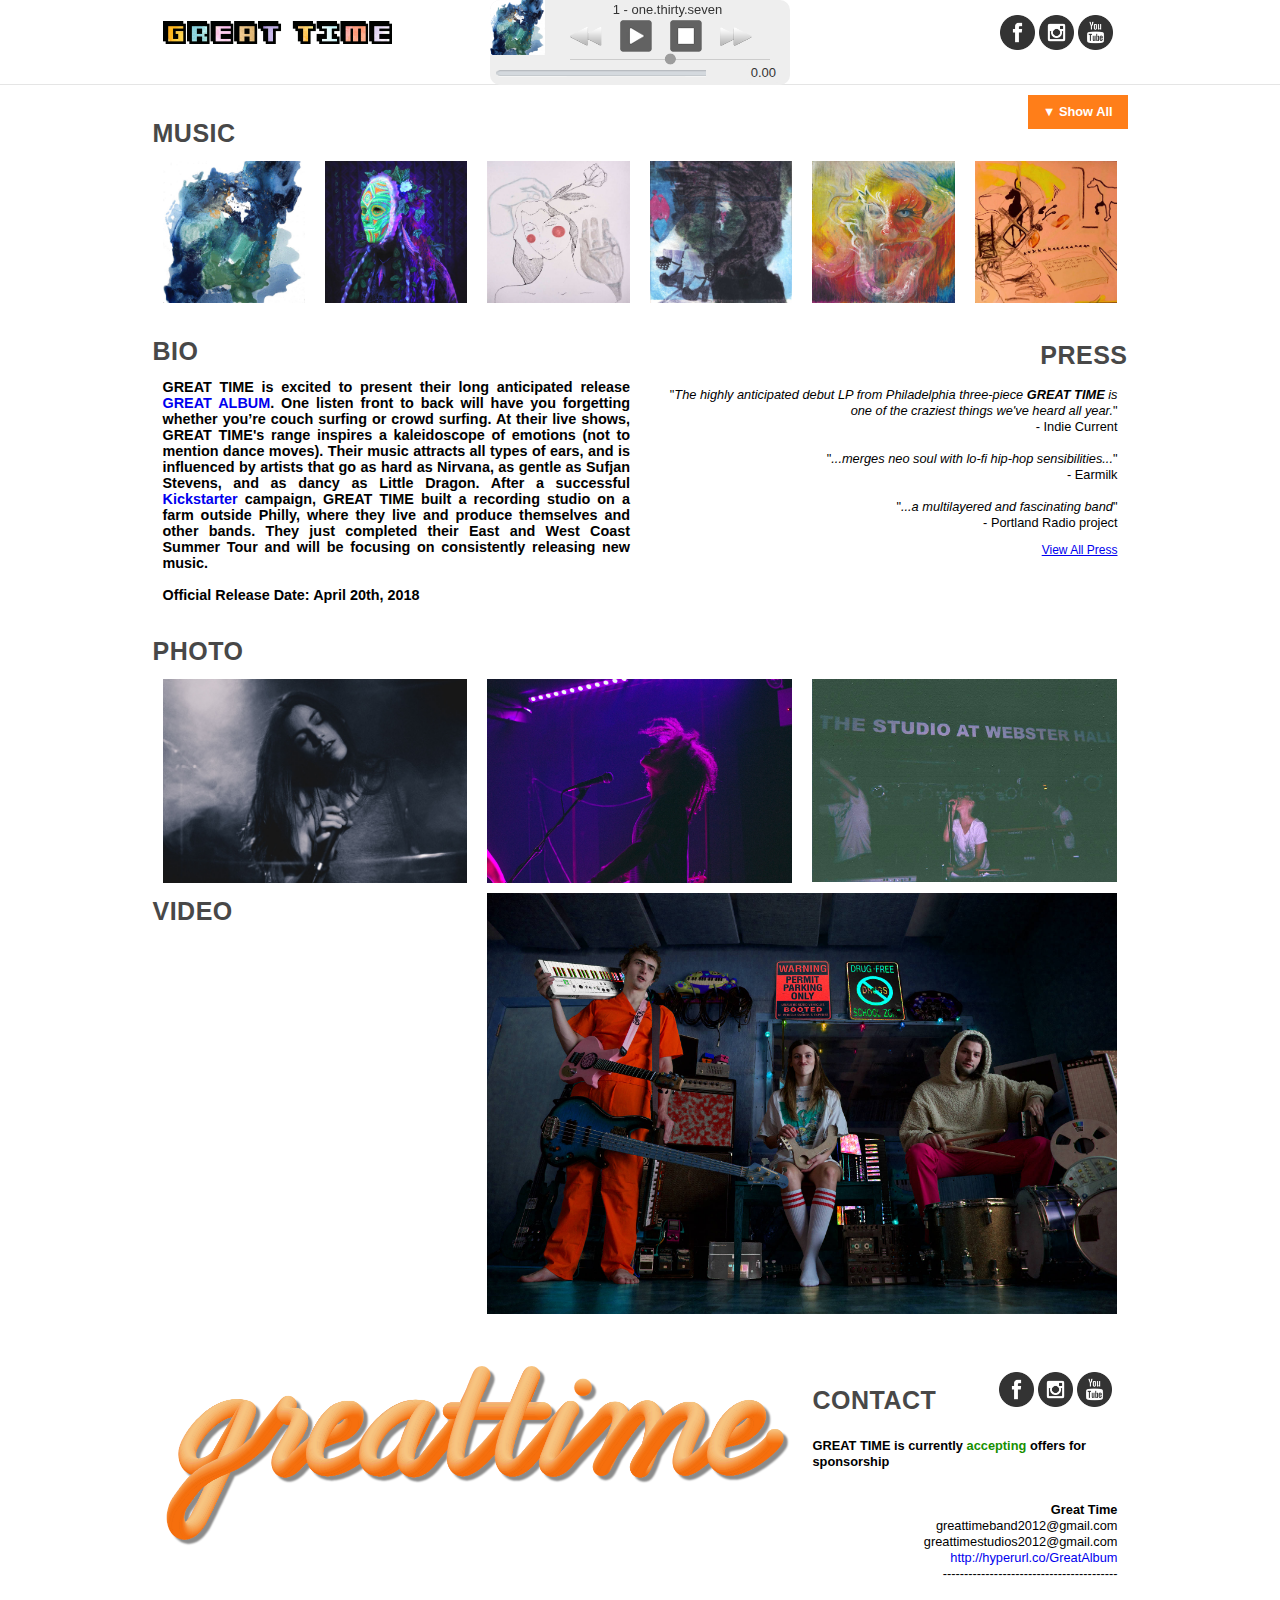
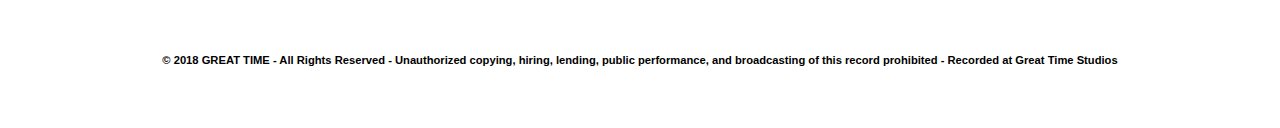
==== index.html @ ecb7cbe7 "condensed snakes" ====
<!DOCTYPE html>
<!-- This site was created in Webflow. http://www.webflow.com --><!-- Last Published: Sun Jan 14 2018 20:37:14 GMT+0000 (UTC) -->

<html data-wf-domain="great-time-epk.webflow.io" data-wf-page="5a5424dc7f90b9000159ce23" data-wf-site="5a5424dc7f90b9000159ce1e"
data-wf-status="1">
<head>
	<!-- Global site tag (gtag.js) - Google Analytics -->
	<script async src="https://www.googletagmanager.com/gtag/js?id=UA-113069029-1"></script>
	<script>
	window.dataLayer = window.dataLayer || [];
	function gtag(){dataLayer.push(arguments);}
	gtag('js', new Date());

	gtag('config', 'UA-113069029-1');
	</script>

  <meta charset="utf-8">

  <title>Great Time - EPK</title>
  <meta content="GREAT ALBUM is here for your earholes" name="description">
  <meta content="GREAT ALBUM is here for your earholes" property="og:title">
  <meta content="GREAT ALBUM is here for your earholes" property="og:description">
  <meta content="summary" name="twitter:card">
  <meta content="width=device-width, initial-scale=1" name="viewport">
  <meta content="Webflow" name="generator">
  <link href="css/styleopt.css" rel=
  "stylesheet" type="text/css">
  <link rel="stylesheet" href="css/audiostyle.css" type="text/css">
  <script src="https://ajax.googleapis.com/ajax/libs/webfont/1.4.7/webfont.js" type="text/javascript">
</script>
  <script type="text/javascript">
WebFont.load({  google: {    families: ["Montserrat:100,100italic,200,200italic,300,300italic,400,400italic,500,500italic,600,600italic,700,700italic,800,800italic,900,900italic","Lato:100,100italic,300,300italic,400,400italic,700,700italic,900,900italic","Changa One:400,400italic","Open Sans:300,300italic,400,400italic,600,600italic,700,700italic,800,800italic"]  }});
  </script>
  <!--[if lt IE 9]><script src="https://cdnjs.cloudflare.com/ajax/libs/html5shiv/3.7.3/html5shiv.min.js" type="text/javascript"></script><![endif]-->
  <script type="text/javascript">
!function(o,c){var n=c.documentElement,t=" w-mod-";n.className+=t+"js",("ontouchstart"in o||o.DocumentTouch&&c instanceof DocumentTouch)&&(n.className+=t+"touch")}(window,document);
  </script>
  <link href="gtmaroon.ico" rel="shortcut icon" type="image/x-icon">
  <link href="https://daks2k3a4ib2z.cloudfront.net/img/webclip.png" rel="apple-touch-icon">
  <style>
button:focus {outline:0;}
  </style>
</head>

<body class="body">
  <div class="nav">
    <div class="container nav-container w-clearfix">
      <div class="audioplayerdiv">
	  
		<div id="containeraudio"> <!--audio player-->
			<div id="audio-image">
				<img class="cover" />
			</div>
			<div id="audio-player">
				<div id="audio-info">
					<span class="artist"></span> - <span class="title"></span>
				</div>
				<div id="buttons">
				<span>
					<button id="prev"></button>
					<button id="play"></button>
					<button id="pause"></button>
					<button id="stop"></button>
					<button id="next"></button>
					</span>
				</div>
				<br>
				<input id="volume" type="range" min="0" max="10" value="5" />
				<br>
				<div class="clearfix"></div>
				<div id="tracker">
					<div id="progressBar">
						<span id="progress"></span>
					</div>
					<span id="duration"></span>
				</div>
				<div class="clearfix"></div>
				<ul id="playlist" class="hidden">
					<li song="gt/01 one.thirty.seven.mp3" cover="track1.jpg" artist="1">one.thirty.seven</li>
					<li song="gt/02 Leave a Light on.mp3" cover="track2.jpg" artist="2">Leave a Light On</li>
					<li song="gt/03 that 70s song.mp3" cover="track3.jpg" artist="3">that 70s song</li>
					<li song="gt/04 treebeet.mp3" cover="track4.jpg" artist="4">treebeet</li>
					<li song="gt/05 dag'ron.mp3" cover="track5.jpg" artist="5">Dag'ron</li>
					<li song="gt/06 Dutchie Mayne.mp3" cover="track6.jpg" artist="6">Dutchie Mayne</li>
					<li song="gt/07 runnin.mp3" cover="track7.jpg" artist="7">Runnin</li>
					<li song="gt/08 lazy lilly.mp3" cover="track8.jpg" artist="8">lazy lilly</li>
					<li song="gt/09 Hi C's.mp3" cover="track9.jpg" artist="9">Hi C's</li>
					<li song="gt/10 Jan Raynio.mp3" cover="track10.jpg" artist="10">Jan Raynio</li>
					<li song="gt/11 just I don't.mp3" cover="track11.jpg" artist="11">Just I Don't</li>
					<li song="gt/12 fruitrip.mp3" cover="track12.jpg" artist="12">Fruitrip</li>
					<li song="gt/13 tattatoot.mp3" cover="track13.jpg" artist="13">Tattatoot</li>
					<li song="gt/14 Rah'n Tah'n Kregg.mp3" cover="track14.jpg" artist="14">Rah'n Tah'n Kregg</li>
				</ul>
			</div>

		</div> 
	  </div>
	  <a title="YOU WANNA PLAY A GAME??" href="snake.html" class="brand w-inline-block w-clearfix">
      <div class="logo">
		<img src="images/gt3dpixelcolor.gif">
        <!--Great Time-->
      </div></a>

      <div class="social-media-div-block w-clearfix">
        <a href="https://www.facebook.com/greattimeband" target="_blank" class="social-link-block w-inline-block"><img src=
        "images/fblogo.png"
        width="35" id="fb-logo" class="image-2"></a><a href="http://instagram.com/greattimeband" target="_blank" class=
        "social-link-block w-inline-block"><img src=
        "images/iglogo.png"
        width="35" id="instagram-logo" class="image-2"></a><a href="https://www.youtube.com/watch?v=OukZgCbIFRc" target="_blank"
        class="social-link-block w-inline-block"><img src=
        "images/ytlogo.png"
        width="35" id="youtube-logo" class="image-2"></a>
      </div>
    </div>
  </div>

  <div class="section music">
    <div class="container track-container w-clearfix">
      <a class="show-all-button w-button" data-ix="show-and-hide-all">▼ Show All</a>

      <div class="div-block">
        <h2 class="heading-2 music"><div class="tooltip"><!--<a class="kickstarter" title="Listen on the Net" href="http://hyperurl.co/GreatAlbum" target="_blank">-->Music</div> <!--<a class=dlLink href="https://drive.google.com/open?id=1kgrURqHNDuI5-7vtmn-bApibs0SAMSLq" target="_blank">[mp3 Download]</a>--></h2>
      </div>

      <div class="w-row">
        <div class="track-image-column w-col w-col-2">
        <div data-w-id="66f0a610-f142-84a9-7e8a-ee0ec9f3c879" style="opacity:0" class="trackdetails">
        <div class="tracktitle">
          one.thirty.<br>
          seven
        </div>
		<button id="playTrendy" class="trackplay 1"></button>
		<button id="pauseTrendy" class="trackplay 1"></button>
		</div><img src=
        "images/covers/track1.jpg"
        class="track-image"></div>

        <div class="track-image-column w-col w-col-2">
        <div data-w-id="56dc1562-e857-3f33-809f-de218382c79d" style="opacity:0" class="trackdetails">
        <div class="tracktitle">
          leave a light on
        </div>
		<button id="playTrendy" class="trackplay 2"></button>
		<button id="pauseTrendy" class="trackplay 2"></button>
		</div><img src=
        "images/covers/track2.jpg"
        class="track-image"></div>

        <div class="track-image-column w-col w-col-2">
        <div data-w-id="c8fe4b8a-316e-75c6-8ec8-5a9976c60982" style="opacity:0" class="trackdetails">
        <div class="tracktitle">
          that 70s song
        </div>
		<button id="playTrendy" class="trackplay 3"></button>
		<button id="pauseTrendy" class="trackplay 3"></button>
		</div><img src=
        "images/covers/track3.jpg"
        class="track-image"></div>

        <div class="track-image-column w-col w-col-2">
          <img src=
          "images/covers/track4.jpg"
          class="track-image" data-ix="hover-over-track">

          <div data-w-id="666c9d73-f5e7-5aa5-1675-8dbecf7e4a65" style="opacity:0" class="trackdetails">
          <div class="tracktitle">
           treebeet
          </div>
		  <button id="playTrendy" class="trackplay 4"></button>
			<button id="pauseTrendy" class="trackplay 4"></button>
		  
		  </div>
        </div>

        <div class="track-image-column w-col w-col-2">
          <img src=
          "images/covers/track5.jpg"
          class="track-image">

          <div data-w-id="8a1140a2-986c-29d1-6ae6-f34675066dff" style="opacity:0" class="trackdetails">
          <div class="tracktitle">
            dag&#39;ron
          </div>
		  <button id="playTrendy" class="trackplay 5"></button>
		<button id="pauseTrendy" class="trackplay 5"></button>
		  </div>
        </div>

        <div class="track-image-column w-col w-col-2">
          <img src=
          "images/covers/track6.jpg"
          class="track-image">

          <div data-w-id="c8bcd418-59c7-1a4e-f021-2919093104e6" style="opacity:0" class="trackdetails">
          <div class="tracktitle">
           dutchie mayne
          </div>
		  <button id="playTrendy" class="trackplay 6"></button>
		<button id="pauseTrendy" class="trackplay 6"></button>
		  </div>
        </div>
      </div>

      <div class="show-all-tracks w-clearfix" data-ix="display-none-on-load">
        <div class="show-all-tracks-album-cover"><a href="images/hi res/Great Time - Great Album.png" target="_blank"><img src=
        "images/covers/gacover.jpg"
        class="album-cover"></a></div>

        <div id="moretracks" class="show-all-tracks-rows w-clearfix">
          <div class="hidden-track-art w-row">
            <div class="track-image-column w-col w-col-3">
              <img src="images/covers/track7.jpg"
              class="track-image">

              <div data-w-id="adb5bb0d-c730-5b18-65d6-5a3e6b75adad" style="opacity:0" class="trackdetails">
              <div class="tracktitle">
                runnin
              </div>
			  <button id="playTrendy" class="trackplay 7"></button>
				<button id="pauseTrendy" class="trackplay 7"></button>
			  </div>
            </div>

            <div class="track-image-column w-col w-col-3">
              <img src=
              "images/covers/track8.jpg"
              class="track-image">

              <div data-w-id="529783f8-388b-33bd-d6c2-ddb182419e1d" style="opacity:0" class="trackdetails">
              <div class="tracktitle">
                lazy lilly
              </div>
			  <button id="playTrendy" class="trackplay 8"></button>
		<button id="pauseTrendy" class="trackplay 8"></button>
			  </div>
            </div>

            <div class="track-image-column w-col w-col-3">
              <img src=
              "images/covers/track9.jpg"
              class="track-image">

              <div data-w-id="c96ccd32-644f-f4e1-8b82-cd41902914ba" style="opacity:0" class="trackdetails">
              <div class="tracktitle">
                Hi C&#39;s
              </div>
			  <button id="playTrendy" class="trackplay 9"></button>
		<button id="pauseTrendy" class="trackplay 9"></button>
			  </div>
            </div>

            <div class="track-image-column w-col w-col-3">
              <img src=
              "images/covers/track10.jpg"
              class="track-image">

              <div data-w-id="b96f1f1f-83e2-bf8a-6c52-48c1eb2fba4d" style="opacity:0" class="trackdetails">
              <div class="tracktitle">
                jan raynio
              </div>
			  <button id="playTrendy" class="trackplay 10"></button>
		<button id="pauseTrendy" class="trackplay 10"></button>
			  
			  </div>
            </div>
          </div>

          <div class="hidden-track-art w-row">
            <div class="track-image-column w-col w-col-3">
              <img src=
              "images/covers/track11.jpg"
              class="track-image">

              <div data-w-id="5d7df079-698f-dee1-3395-e7c062507883" style="opacity:0" class="trackdetails">
              <div class="tracktitle">
                just I don&#39;t
              </div>
			  <button id="playTrendy" class="trackplay 11"></button>
		<button id="pauseTrendy" class="trackplay 11"></button>
			  </div>
            </div>

            <div class="track-image-column w-col w-col-3">
              <img src="images/covers/track12.jpg"
              class="track-image">

              <div data-w-id="cf34c94a-957a-7f8c-2a4a-33e607c6d24b" style="opacity:0" class="trackdetails">
              <div class="tracktitle">
                fruitrip
              </div>
			  <button id="playTrendy" class="trackplay 12"></button>
		<button id="pauseTrendy" class="trackplay 12"></button>
			  </div>
            </div>

            <div class="track-image-column w-col w-col-3">
              <img src=
              "images/covers/track13.jpg"
              class="track-image">

              <div data-w-id="be18ee22-ef31-ab7d-ff81-f47712937c96" style="opacity:0" class="trackdetails">
              <div class="tracktitle">
                tattatoot
              </div>
			  <button id="playTrendy" class="trackplay 13"></button>
		<button id="pauseTrendy" class="trackplay 13"></button>
			  </div>
            </div>

            <div class="track-image-column w-col w-col-3">
              <img src=
              "images/covers/track14.jpg"
              class="track-image">

              <div data-w-id="fe920080-2722-d266-0a9d-64a6304a7322" style="opacity:0" class="trackdetails">
              <div class="tracktitle">
                rah&#39;n tah&#39;n kregg
              </div>
			  <button id="playTrendy" class="trackplay 14"></button>
		<button id="pauseTrendy" class="trackplay 14"></button>
			  </div>
            </div>
          </div>
        </div>
      </div>
    </div>
  </div>

  <div>
    <div class="bio-div-block w-clearfix">
      <h1 class="heading-2 press">Press</h1>

      <h2 class="heading-2 bio">Bio</h2>

      <div class="w-row">
        <div class="w-col w-col-6">
          <p class="paragraph">GREAT TIME is excited to present their long anticipated release <a href="http://hyperurl.co/GreatAlbum" target="_blank" class="kickstarter">GREAT ALBUM</a>. 
		  One listen front to back will have you forgetting whether you’re couch surfing or crowd surfing. 
		  At their live shows, GREAT TIME's range inspires a kaleidoscope of emotions (not to mention dance moves). 
		  Their music attracts all types of ears, and is influenced by artists that go as hard as Nirvana, as gentle as Sufjan Stevens, and as dancy as Little Dragon. 
		  After a successful <a href="https://www.kickstarter.com/projects/greattime/great-time-builds-a-recording-studio" target="_blank" class="kickstarter">Kickstarter</a> campaign, GREAT TIME built a recording studio on a farm outside Philly, where they live and produce themselves and other bands. 
		  They just completed their East and West Coast Summer Tour and will be focusing on consistently releasing new music.
		  </br></br>
		  Official Release Date: April 20th, 2018
		  
		</p>
        </div>

        <div class="column-7 w-col w-col-6">
          <p class="paragraph-2">&quot;<i>The highly anticipated debut LP from Philadelphia three-piece <b>GREAT TIME</b> is one of the craziest things we've heard all year.</i>&quot;<br>
          - Indie Current<br>
          <br>
          &quot;<i>...merges neo soul with lo-fi hip-hop sensibilities...</i>&quot;<br>
          - Earmilk<br>
          <br>
          <!--&quot;<i>they're really just awhoel hekk of a buncha hooligans</i>&quot;<br>
          - Rasquale D&#39;mitrov<br>-->
		  &quot;<i>...a multilayered and fascinating band</i>&quot;<br>
		  - Portland Radio project
		  </p>
		  <a href="press.html" target="_blank" class="link-block w-inline-block"> 
          <div class="textpress">
            View All Press
          </div></a>
        </div>
      </div>
    </div>
  </div>

  <div>
    <div class="container w-clearfix">
      <div id="grid" class="grid">
        <h2 class="heading-2"><!--<a title="View More Photos" class="photo" href="photos.html">-->Photo<!--</a>--></h2>

        <div class="w-row">
          <div class="w-col w-col-4"><a href="images/hi res/Great Time - Cmon Everybody Jill.jpg" target="_blank"><img src=
          "images/CEJ jpg80.jpg"></a></div>

          <div class="w-col w-col-4"><a href="images/hi res/Great Time - Rahm.png" target="_blank"><img src=
          "images/rahm cmon everybody jpg90 1000x667.jpg"></a></div>

          <div class="w-col w-col-4"><a href="images/hi res/Great Time - Webster Hall.png" target="_blank"><img src=
          "images/webster hall 1 contrast jpg80 1000x663.jpg"></a></div>
        </div>
      </div>

      <div class="video-div-block">
        <div class="video-row w-row">
          <div class="column-5 w-col w-col-4">
            <h2 class="heading-2 video">Video</h2>

            <div style="padding-top:56.17021276595745%" class="w-video w-embed">
				<iframe width="560" height="315" src="https://www.youtube.com/embed/4PSGaDSS8A4" frameborder="0" allow="autoplay; encrypted-media" allowfullscreen></iframe>
            </div>

            <div style="padding-top:56.17021276595745%" class="video w-video w-embed">
              <iframe width="560" height="315" src="https://www.youtube.com/embed/cV4NthqdXRM" frameborder="0" allow="autoplay; encrypted-media" allowfullscreen></iframe>
            </div>
          </div>

          <div class="column-6 w-col w-col-8"><a href="images/hi res/Great Time - In the Stu.png" target="_blank"><img src=
          "images/DSC04430[indv sat invert normcore] body cutout [2] jpg70 2120x1416.jpg"
          class="band-pic"></a></div>
        </div>
      </div>
    </div>
  </div>

  <div class="sectioncontact">
    <div class="container">
      <div class="w-row">
        <div class="w-col w-col-8"><img src=
        "images/greattime playdoh logo orange.png"
        class="great-time-footer"></div>

        <div class="w-clearfix w-col w-col-4">
          <h2 class="heading-2 contact">CONTACT</h2>

          <div class="social-media-div-block w-clearfix">
            <a href="https://www.facebook.com/greattimeband" target="_blank" class="social-link-block w-inline-block"><img src=
            "images/fblogo.png"
            width="35" id="fb-logo" class="image-2"></a><a href="http://instagram.com/greattimeband" target="_blank" class=
            "social-link-block w-inline-block"><img src=
            "images/iglogo.png"
            width="35" id="instagram-logo" class="image-2"></a><a href="https://www.youtube.com/watch?v=OukZgCbIFRc" target=
            "_blank" class="social-link-block w-inline-block"><img src=
            "images/ytlogo.png"
            width="35" id="youtube-logo" class="image-2"></a>
          </div>

          <p class="paragraph-3"><strong>GREAT TIME is currently</strong> <span class="green"><strong>accepting</strong></span>
          <strong>offers for sponsorship</strong><br>
          <br>
          <span class="w-clearfix"><span xmlns="http://www.w3.org/1999/xhtml" class="text-span">
		  </br>
		  <strong xmlns="http://www.w3.org/1999/xhtml">Great Time</strong>
		  <!--<br xmlns="http://www.w3.org/1999/xhtml">General Manager-->
		  <!--<br xmlns="http://www.w3.org/1999/xhtml">-->
          <br xmlns="http://www.w3.org/1999/xhtml">
          greattimeband2012@gmail.com</br>greattimestudios2012@gmail.com<br xmlns="http://www.w3.org/1999/xhtml"><a href="http://hyperurl.co/GreatAlbum" target="_blank" class="kickstarter">http://hyperurl.co/GreatAlbum</a>
		  <br>-----------------------------------------</br>
          <!--206-854-5572--></span></span></p>
        </div>
      </div>
    </div>
  </div>

  <div class="footer">
    <div class="container">
      <div class="text-block">
	  
		<!--
		<span class="footerramble">we like making good music.we like good music.we like synths.we like to jam.we like collecting nice ass gear -- </span>
		Great Time 2018 Copyright
		<span class="footerramble"> -- we like collecting junky gear.we like to write music.we like guitars.we like bad music.we like making bad music</span>
		-->
		© 2018 GREAT TIME - All Rights Reserved - Unauthorized copying, hiring, lending, public performance, and broadcasting of this record prohibited - Recorded at Great Time Studios <!--<img src="images/gtStudios.svg" height="60" width="60">-->
		<!--<span class="footerramble">we like collecting nice ass gear.we like collecting junky gear.we like to jam.we like to write music.we like synths -- </span>-->
		<!--Great Time 2018 Copyright-->
		<!--<span class="footerramble"> -- we like guitars.we like good music.we like bad music.we like making good music.we like making bad music.</span>
		</br>
		<span class="footerramble">we like playing loud shows.we like playing low key shows.we like playing huge venues.we like playing basement ragers.</span>-->
		
		
<!--
we like collecting nice ass gear. 
we like collecting junky gear.
we like to jam.
we like to write music.
we like synths.
we like guitars.
we like good music.
we like bad music.
we like making good music.
we like making bad music.
-->

      </div>
    </div>
  </div>
  <script src="https://ajax.googleapis.com/ajax/libs/jquery/2.2.0/jquery.min.js" type="text/javascript"></script>
	<script src="js/main2.js" type="text/javascript"></script>
	<script src="js/jquery.js"></script>
	<script src="js/audiomain.js"></script>
<!--[if lte IE 9]><script src="//cdnjs.cloudflare.com/ajax/libs/placeholders/3.0.2/placeholders.min.js"></script><![endif]--><script src="https://npmcdn.com/isotope-layout@3.0/dist/isotope.pkgd.min.js">
</script> <script>
// document ready wrapper
  $(document).ready( function() {

  // find all filter buttons
  const filterToggles = document.querySelectorAll('[data-filter]');

  // go over each filter button
  filterToggles.forEach(function(toggle) {
    
    let attrVal = toggle.getAttribute(['data-filter']); // find the filter attr
    let newVal = attrVal.replace(' ', '-'); // hyphenate filter attr val
    toggle.setAttribute('data-filter', newVal); // set filter attr with new val
    
  });

  // go over all collection item category label elems
  $('.w-dyn-item .category').each(function(index, element) {
                var _this = $( element );
      // lowercase, hyphenate and add as a class to dyn-item for isotope filtering
                _this.parent().parent().addClass( _this.text().toLowerCase().replace(' ', '-'));
  });


  // quick search regex
  let qsRegex;
  let buttonFilter;

  // init Isotope
  const $grid = $('.grid').isotope({
      itemSelector: '.w-dyn-item',
      stagger: 30,
                filter: function() {
        var $this = $(this);
        var searchResult = qsRegex ? $this.text().match( qsRegex ) : true;
        var buttonResult = buttonFilter ? $this.is( buttonFilter ) : true;
        return searchResult && buttonResult;
        }
  });

  // reveal all items after init
  const $items = $grid.find('.w-dyn-item');
  $grid.addClass('is-showing-items').isotope( 'revealItemElements', $items );

  $('#filters').on('click', 'button', function() {
      buttonFilter = $( this ).attr('data-filter');
      $grid.isotope();
  });

  // use value of search field to filter
  const $quicksearch = $('#quicksearch').keyup(debounce(function() {
    qsRegex = new RegExp($quicksearch.val(),'gi');
    $grid.isotope();
  }));

  // change is-checked class on buttons
  $('.button-group').each(function( i, buttonGroup ) {
    const $buttonGroup = $( buttonGroup );
    $buttonGroup.on( 'click', 'button', function() {
      $buttonGroup.find('.is-checked').removeClass('is-checked');
      $( this ).addClass('is-checked');
    });
  });


  // debounce so filtering doesn't happen every millisecond
  function debounce(fn, threshold) {
      let timeout;
      return function debounced() {
        if ( timeout ) {
          clearTimeout( timeout );
        }
        function delayed() {
          fn();
          timeout = null;
        }
        setTimeout( delayed, threshold || 100 );
      };
  };


  // disable search from submitting
  $('#quicksearch').on('keyup keypress', function(e) {
    const keyCode = e.keyCode || e.which;
    if (keyCode === 13) {
      e.preventDefault();
      return false;
    }
  });

  });
  </script>


</body>
</html>

<!--<p class="paragraph-2">&quot;Great TIme is awhoel hekk of a buncha hooligans&quot;<br>
          - Bean Man Sliz Maestro<br>
          <br>
          &quot;These danged bread boins No Doubt ABunguts&quot;<br>
          - Kreggo MyEggo<br>
          &quot;<br>
          &quot;Spiced Beans may or may not have a hold aroun these parts&quot;<br>
          -Rasquale D&#39;mitrov</p>
		  <a href="images/greattimepress.pdf" target="_blank" class="link-block w-inline-block">
          <div class="textpress">
            Click to view PDF
          </div></a>-->
---- css/styleopt.css ----
@media max-width 479px {
.nav {
padding-bottom:15px;
/*background-image:url("../images/covers/track12.jpg");*/
}

.container.nav-container {
display:flex;
padding-right:0;
padding-left:0;
-webkit-box-orient:vertical;
-webkit-box-direction:normal;
-webkit-flex-direction:column;
-ms-flex-direction:column;
flex-direction:column;
-webkit-box-pack:center;
-webkit-justify-content:center;
-ms-flex-pack:center;
justify-content:center;
-webkit-box-align:center;
-webkit-align-items:center;
-ms-flex-align:center;
align-items:center;
text-align:center
}

.nav-link {
margin-top:15px
}

.button-group {
display:flex;
padding-right:0;
padding-left:0;
-webkit-box-orient:vertical;
-webkit-box-direction:normal;
-webkit-flex-direction:column;
-ms-flex-direction:column;
flex-direction:column
}

.filters-wrap {
-webkit-box-orient:vertical;
-webkit-box-direction:normal;
-webkit-flex-direction:column;
-ms-flex-direction:column;
flex-direction:column
}

.dynamic-item {
padding-right:0;
padding-left:0
}

.collection-item {
display:block
}

.button-embed {
margin-right:0
}
}

@media max-width 767px {
.search-wrapper {
margin-top:20px;
float:left
}

.social-link-block.w--current {
width:32px;
height:32px;
float:right
}
}

@media max-width 991px {
.container {
width:100%;
max-width:100%;
min-width:100%
}
}

@media min-width768px {
.w-lightbox-content {
height:96vh;
margin-top:2vh
}

.w-lightbox-view,.w-lightbox-view:before {
height:96vh
}

.w-lightbox-group,.w-lightbox-group .w-lightbox-view,.w-lightbox-group .w-lightbox-view:before {
height:84vh
}

.w-lightbox-image {
max-width:96vw;
max-height:96vh
}

.w-lightbox-group .w-lightbox-image {
max-width:82.3vw;
max-height:84vh
}

.w-lightbox-left,.w-lightbox-right {
display:block;
opacity:.5
}

.w-lightbox-close {
opacity:.8
}

.w-lightbox-control:hover {
opacity:1px
}
}

@media screen and max-width479px {
.w-container {
max-width:none
}

.w-hidden-tiny {
display:none !important
}

.w-col-tiny-1 {
width:8.33333333%
}

.w-col-tiny-2 {
width:16.66666667%
}

.w-col-tiny-3 {
width:25%
}

.w-col-tiny-4 {
width:33.33333333%
}

.w-col-tiny-5 {
width:41.66666667%
}

.w-col-tiny-6 {
width:50%
}

.w-col-tiny-7 {
width:58.33333333%
}

.w-col-tiny-8 {
width:66.66666667%
}

.w-col-tiny-9 {
width:75%
}

.w-col-tiny-10 {
width:83.33333333%
}

.w-col-tiny-11 {
width:91.66666667%
}

.w-nav[data-collapse="tiny"] .w-dropdown-list {
position:static
}

.w-nav[data-collapse="tiny"] .w-nav-menu {
display:none
}

.w-hidden-main,.w-hidden-medium,.w-hidden-small {
display:inherit !important
}

.w-col,.w-col-tiny-12 {
width:100%
}

.w-nav[data-collapse="tiny"] .w-dropdown,.w-nav[data-collapse="tiny"] .w-dropdown-toggle,.w-nav[data-collapse="tiny"] .w-nav-button,.w-tab-link {
display:block
}
}

@media screen and max-width767px {
.w-hidden-small {
display:none !important
}

.w-row,.w-container .w-row {
margin-left:0;
margin-right:0
}

.w-col {
width:100%;
left:auto;
right:auto
}

.w-col-small-1 {
width:8.33333333%
}

.w-col-small-2 {
width:16.66666667%
}

.w-col-small-3 {
width:25%
}

.w-col-small-4 {
width:33.33333333%
}

.w-col-small-5 {
width:41.66666667%
}

.w-col-small-6 {
width:50%
}

.w-col-small-7 {
width:58.33333333%
}

.w-col-small-8 {
width:66.66666667%
}

.w-col-small-9 {
width:75%
}

.w-col-small-10 {
width:83.33333333%
}

.w-col-small-11 {
width:91.66666667%
}

.w-col-small-12 {
width:100%
}

.w-nav[data-collapse="small"] .w-dropdown-list {
position:static
}

.w-nav-brand {
padding-left:10px
}

.w-nav[data-collapse="small"] .w-nav-menu {
display:none
}

.w-hidden-main,.w-hidden-medium {
display:inherit !important
}

.w-nav[data-collapse="small"] .w-dropdown,.w-nav[data-collapse="small"] .w-dropdown-toggle,.w-nav[data-collapse="small"] .w-nav-button {
display:block
}
}

@media screen and max-width991px {
.w-container {
max-width:728px
}

.w-hidden-main {
display:inherit !important
}

.w-hidden-medium {
display:none !important
}

.w-col-medium-1 {
width:8.33333333%
}

.w-col-medium-2 {
width:16.66666667%
}

.w-col-medium-3 {
width:25%
}

.w-col-medium-4 {
width:33.33333333%
}

.w-col-medium-5 {
width:41.66666667%
}

.w-col-medium-6 {
width:50%
}

.w-col-medium-7 {
width:58.33333333%
}

.w-col-medium-8 {
width:66.66666667%
}

.w-col-medium-9 {
width:75%
}

.w-col-medium-10 {
width:83.33333333%
}

.w-col-medium-11 {
width:91.66666667%
}

.w-col-medium-12 {
width:100%
}

.w-col-stack {
width:100%;
left:auto;
right:auto
}

.w-nav[data-collapse="medium"] .w-dropdown-list {
position:static
}

.w-nav[data-collapse="medium"] .w-nav-menu {
display:none
}

.w-nav[data-collapse="medium"] .w-dropdown,.w-nav[data-collapse="medium"] .w-dropdown-toggle,.w-nav[data-collapse="medium"] .w-nav-button {
display:block
}
}

html {
font-family:sans-serif;
-ms-text-size-adjust:100%;
-webkit-text-size-adjust:100%;
height:100%
}

body {
min-height:100%;
/*background-image:url("../images/rahm cmon everybody jpg90 1000x667.jpg");*/
background-color:#ff4363;
font-family:Montserrat, sans-serif;
color:#000;
font-size:100%;
line-height:100%;
margin:0
}

body.press {
min-height:100%;
background-color:#eeeeee;
font-family:Montserrat, sans-serif;
color:#000;
font-size:100%;
line-height:100%;
margin:0
}

audio,canvas,progress,video {
display:inline-block;
vertical-align:baseline
}

audio:not([controls]) {
display:none;
height:0
}

a {
background-color:transparent
}

a:active,a:hover {
outline:0
}

abbr[title] {
border-bottom:1px dotted
}

dfn {
font-style:italic
}

h1 {
font-size:38px;
line-height:44px;
margin:20px 0 .67em
}

mark {
background:#ff0;
color:#000
}

sub,sup {
font-size:75%;
line-height:0;
position:relative;
vertical-align:baseline
}

sup {
top:-0.5em
}

sub {
bottom:-0.25em
}

img {
border:0;
max-width:100%;
vertical-align:middle;
display:inline-block
}

figure {
margin:0 0 10px
}

hr {
box-sizing:content-box;
height:0
}

code,kbd,pre,samp {
font-family:monospace,monospace;
font-size:1em
}

button,input,optgroup,select,textarea {
color:inherit;
font:inherit;
margin:0
}

button {
overflow:visible
}

button,select {
text-transform:none
}

button,html input[type="button"],input[type="reset"] {
border:0;
cursor:pointer;
-webkit-appearance:button
}

button[disabled],html input[disabled] {
cursor:default
}

input {
line-height:normal
}

input[type="checkbox"],input[type="radio"] {
box-sizing:border-box;
padding:0
}

fieldset {
border:0;
margin:0;
padding:0
}

table {
border-collapse:collapse;
border-spacing:0
}

td,th {
padding:0
}

@font-face {
font-family:'webflow-icons';
src:url([data-uri]) format('truetype'),url([data-uri]) format('woff');
font-weight:400;
font-style:normal
}

[class^="w-icon-"],[class*=" w-icon-"] {
font-family:'webflow-icons';
speak:none;
font-style:normal;
font-weight:400;
font-variant:normal;
text-transform:none;
line-height:1;
-webkit-font-smoothing:antialiased;
-moz-osx-font-smoothing:grayscale
}

.w-icon-slider-right:before {
content:"\e600"
}

.w-icon-slider-left:before {
content:"\e601"
}

.w-icon-nav-menu:before {
content:"\e602"
}

.w-icon-arrow-down:before,.w-icon-dropdown-toggle:before {
content:"\e603"
}

* {
-webkit-box-sizing:border-box;
-moz-box-sizing:border-box;
box-sizing:border-box
}

html.w-mod-touch * {
background-attachment:scroll !important
}

.w-inline-block {
max-width:100%;
display:inline-block
}

.w-button {
display:inline-block;
background-color:#3898EC;
color:#FFF;
border:0;
line-height:inherit;
text-decoration:none;
cursor:pointer;
border-radius:0;
padding:9px 15px;
}

input.w-button {
-webkit-appearance:button
}

html[data-w-dynpage] [data-w-cloak] {
color:transparent !important
}

.w-webflow-badge,.w-webflow-badge * {
position:static;
left:auto;
top:auto;
right:auto;
bottom:auto;
z-index:auto;
display:block;
visibility:hidden;
overflow:visible;
overflow-x:visible;
overflow-y:visible;
box-sizing:border-box;
width:auto;
height:auto;
max-height:none;
max-width:none;
min-height:0;
min-width:0;
float:none;
clear:none;
border:0 none transparent;
border-radius:0;
background:none;
background-image:none;
background-position:0 0;
background-size:auto auto;
background-repeat:repeat;
background-origin:padding-box;
background-clip:border-box;
background-attachment:scroll;
background-color:transparent;
box-shadow:none;
opacity:1px;
transform:none;
transition:none;
direction:ltr;
font-family:inherit;
font-weight:inherit;
color:inherit;
font-size:inherit;
line-height:inherit;
font-style:inherit;
font-variant:inherit;
text-align:inherit;
letter-spacing:inherit;
text-decoration:inherit;
text-indent:0;
text-transform:inherit;
list-style-type:disc;
text-shadow:none;
font-smoothing:auto;
vertical-align:baseline;
cursor:inherit;
white-space:inherit;
word-break:normal;
word-spacing:normal;
word-wrap:normal;
margin:0;
padding:0
}

.w-webflow-badge {
position:fixed !important;
display:inline-block !important;
visibility:hidden !important;
z-index:2147483647 !important;
top:auto !important;
right:12px !important;
bottom:12px !important;
left:auto !important;
color:#AAADB0 !important;
background-color:#fff !important;
border-radius:3px !important;
font-size:12px !important;
opacity:1px !important;
line-height:14px !important;
text-decoration:none !important;
transform:none !important;
width:auto !important;
height:auto !important;
overflow:visible !important;
white-space:nowrap;
box-shadow:0 0 0 1px rgba(0,0,0,0.1),0 1px 3px rgba(0,0,0,0.1);
margin:0 !important;
padding:6px 8px 6px 6px !important
}

.w-webflow-badge>img {
display:inline-block !important;
visibility:hidden !important;
opacity:1px !important;
vertical-align:middle !important
}

h1,h2,h3,h4,h5,h6 {
font-weight:700;
margin-bottom:10px
}

h2 {
font-size:32px;
line-height:36px;
margin-top:20px
}

h3 {
font-size:24px;
line-height:30px;
margin-top:20px
}

h4 {
font-size:18px;
line-height:24px;
margin-top:10px
}

h5 {
font-size:14px;
line-height:20px;
margin-top:10px
}

h6 {
font-size:12px;
line-height:18px;
margin-top:10px
}

p {
margin-top:0;
margin-bottom:10px
}

blockquote {
border-left:5px solid #E2E2E2;
font-size:18px;
line-height:22px;
margin:0 0 10px;
padding:10px 20px
}

figcaption {
margin-top:5px;
text-align:center
}

ul,ol {
margin-top:0;
margin-bottom:10px;
padding-left:40px
}

.w-list-unstyled {
padding-left:0;
list-style:none
}

.w-video {
width:100%;
position:relative;
padding:0
}

.w-form {
margin:0 0 15px
}

.w-form-done {
display:none;
text-align:center;
background-color:#ddd;
padding:20px
}

.w-form-fail {
display:none;
margin-top:10px;
background-color:#ffdede;
padding:10px
}

label {
display:block;
margin-bottom:5px;
font-weight:700
}

.w-input,.w-select {
display:block;
width:100%;
height:38px;
margin-bottom:10px;
font-size:14px;
line-height:1.42857143;
color:#333;
vertical-align:middle;
background-color:#fff;
border:1px solid #ccc;
padding:8px 12px
}

.w-input::-moz-placeholder,.w-select::-moz-placeholder {
color:#999;
opacity:1px
}

.w-input:focus,.w-select:focus {
outline:0;
border-color:#3898EC
}

.w-input[disabled],.w-select[disabled],.w-input[readonly],.w-select[readonly],fieldset[disabled] .w-input,fieldset[disabled] .w-select {
cursor:not-allowed;
background-color:#eee
}

.w-select {
background-image:linear-gradient(white 0, #f3f3f3 100%)
}

.w-form-label {
display:inline-block;
cursor:pointer;
font-weight:400;
margin-bottom:0
}

.w-checkbox,.w-radio {
display:block;
margin-bottom:5px;
padding-left:20px
}

.w-checkbox-input,.w-radio-input {
line-height:normal;
float:left;
margin:1px \9 0 0 -20px
}

.w-radio-input {
margin-top:3px
}

.w-container {
margin-left:auto;
margin-right:auto;
max-width:940px
}

.w-container .w-row {
margin-left:-10px;
margin-right:-10px
}

.w-row .w-row {
margin-left:0;
margin-right:0
}

.w-col {
position:relative;
float:left;
width:100%;
min-height:1px;
padding-left:10px;
padding-right:10px
}

.w-col .w-col {
padding-left:0;
padding-right:0
}

.w-col-1 {
width:8.33333333%
}

.w-col-2 {
width:16.66666667%
}

.w-col-3 {
width:25%
}

.w-col-4 {
width:33.33333333%
}

.w-col-5 {
width:41.66666667%
}

.w-col-7 {
width:58.33333333%
}

.w-col-8 {
width:66.66666667%
}

.w-col-9 {
width:75%
}

.w-col-10 {
width:83.33333333%
}

.w-col-11 {
width:91.66666667%
}

.w-widget-map {
width:100%;
height:400px
}

.w-widget-map label {
width:auto;
display:inline
}

.w-widget-map img {
max-width:inherit
}

.w-widget-map .gm-style-iw {
width:90% !important;
height:auto !important;
top:7px !important;
left:6% !important;
display:inline;
text-align:center;
overflow:hidden
}

.w-widget-twitter-count-shim {
display:inline-block;
vertical-align:top;
position:relative;
width:28px;
height:20px;
text-align:center;
background:#FFF;
border:#758696 solid 1px;
border-radius:3px
}

.w-widget-twitter-count-shim * {
pointer-events:none;
-webkit-user-select:none;
-moz-user-select:none;
-ms-user-select:none;
user-select:none
}

.w-widget-twitter-count-shim .w-widget-twitter-count-inner {
position:relative;
font-size:15px;
line-height:12px;
text-align:center;
color:#999;
font-family:serif
}

.w-widget-twitter-count-shim .w-widget-twitter-count-clear {
position:relative;
display:block
}

.w-widget-twitter-count-shim.w--large {
width:36px;
height:28px;
margin-left:7px
}

.w-widget-twitter-count-shim.w--large .w-widget-twitter-count-inner {
font-size:18px;
line-height:18px
}

.w-widget-twitter-count-shim:not(.w--vertical) {
margin-left:5px;
margin-right:8px
}

.w-widget-twitter-count-shim:not(.w--vertical).w--large {
margin-left:6px
}

.w-widget-twitter-count-shim:not(.w--vertical):before,.w-widget-twitter-count-shim:not(.w--vertical):after {
top:50%;
left:0;
border:solid transparent;
content:" ";
height:0;
width:0;
position:absolute;
pointer-events:none
}

.w-widget-twitter-count-shim:not(.w--vertical):before {
margin-left:-9px;
margin-top:-4px;
border-color:rgba(117,134,150,0) #5d6c7b rgba(117,134,150,0) rgba(117,134,150,0);
border-width:4px
}

.w-widget-twitter-count-shim:not(.w--vertical).w--large:before {
margin-left:-10px;
margin-top:-5px;
border-width:5px
}

.w-widget-twitter-count-shim:not(.w--vertical):after {
margin-left:-8px;
margin-top:-4px;
border-color:rgba(255,255,255,0) #FFF rgba(255,255,255,0) rgba(255,255,255,0);
border-width:4px
}

.w-widget-twitter-count-shim:not(.w--vertical).w--large:after {
margin-left:-9px;
margin-top:-5px;
border-width:5px
}

.w-widget-twitter-count-shim.w--vertical {
width:61px;
height:33px;
margin-bottom:8px
}

.w-widget-twitter-count-shim.w--vertical:before,.w-widget-twitter-count-shim.w--vertical:after {
top:100%;
left:50%;
border:solid transparent;
content:" ";
height:0;
width:0;
position:absolute;
pointer-events:none
}

.w-widget-twitter-count-shim.w--vertical:before {
margin-left:-5px;
border-color:#5d6c7b rgba(117,134,150,0) rgba(117,134,150,0);
border-width:5px
}

.w-widget-twitter-count-shim.w--vertical:after {
margin-left:-4px;
border-color:#FFF rgba(255,255,255,0) rgba(255,255,255,0);
border-width:4px
}

.w-widget-twitter-count-shim.w--vertical .w-widget-twitter-count-inner {
font-size:18px;
line-height:22px
}

.w-widget-twitter-count-shim.w--vertical.w--large {
width:76px
}

.w-background-video {
position:relative;
overflow:hidden;
height:500px;
color:#FFF
}

.w-background-video>video {
background-size:cover;
background-position:50% 50%;
position:absolute;
right:-100%;
bottom:-100%;
top:-100%;
left:-100%;
min-width:100%;
min-height:100%;
z-index:-100;
margin:auto
}

.w-slider {
position:relative;
height:300px;
text-align:center;
background:#ddd;
clear:both;
-webkit-tap-highlight-color:rgba(0,0,0,0);
tap-highlight-color:rgba(0,0,0,0)
}

.w-slider-mask {
position:relative;
display:block;
overflow:hidden;
z-index:1;
left:0;
right:0;
height:100%;
white-space:nowrap
}

.w-slide {
position:relative;
display:inline-block;
vertical-align:top;
width:100%;
height:100%;
white-space:normal;
text-align:left
}

.w-slider-nav {
position:absolute;
z-index:2;
top:auto;
right:0;
bottom:0;
left:0;
padding-top:10px;
height:40px;
text-align:center;
-webkit-tap-highlight-color:rgba(0,0,0,0);
tap-highlight-color:rgba(0,0,0,0);
margin:auto
}

.w-slider-nav.w-round>div {
border-radius:100%
}

.w-slider-nav.w-num>div {
width:auto;
height:auto;
font-size:inherit;
line-height:inherit;
padding:.2em .5em
}

.w-slider-nav.w-shadow>div {
box-shadow:0 0 3px rgba(51,51,51,0.4)
}

.w-slider-nav-invert {
color:#fff
}

.w-slider-nav-invert>div {
background-color:rgba(34,34,34,0.4)
}

.w-slider-nav-invert>div.w-active {
background-color:#222
}

.w-slider-dot {
position:relative;
display:inline-block;
width:1em;
height:1em;
background-color:rgba(255,255,255,0.4);
cursor:pointer;
transition:background-color 100ms 100ms;
margin:0 3px .5em
}

.w-slider-arrow-left,.w-slider-arrow-right {
position:absolute;
width:80px;
top:0;
right:0;
bottom:0;
left:0;
cursor:pointer;
overflow:hidden;
color:#FFF;
font-size:40px;
-webkit-tap-highlight-color:rgba(0,0,0,0);
tap-highlight-color:rgba(0,0,0,0);
-webkit-user-select:none;
-moz-user-select:none;
-ms-user-select:none;
user-select:none;
margin:auto
}

.w-slider-arrow-left [class^="w-icon-"],.w-slider-arrow-right [class^="w-icon-"],.w-slider-arrow-left [class*=" w-icon-"],.w-slider-arrow-right [class*=" w-icon-"] {
position:absolute
}

.w-slider-arrow-left {
z-index:3;
right:auto
}

.w-slider-arrow-right {
z-index:4;
left:auto
}

.w-icon-slider-left,.w-icon-slider-right {
top:0;
right:0;
bottom:0;
left:0;
width:1em;
height:1em;
margin:auto
}

.w-dropdown {
display:inline-block;
position:relative;
text-align:left;
margin-left:auto;
margin-right:auto;
z-index:900
}

.w-dropdown-btn,.w-dropdown-toggle,.w-dropdown-link {
position:relative;
vertical-align:top;
text-decoration:none;
color:#222;
text-align:left;
margin-left:auto;
margin-right:auto;
white-space:nowrap;
padding:20px
}

.w-dropdown-toggle {
-webkit-user-select:none;
-moz-user-select:none;
-ms-user-select:none;
user-select:none;
display:inline-block;
cursor:pointer;
padding-right:40px
}

.w-icon-dropdown-toggle {
position:absolute;
top:0;
right:0;
bottom:0;
width:1em;
height:1em;
margin:auto 20px auto auto
}

.w-dropdown-list {
position:absolute;
background:#ddd;
display:none;
min-width:100%
}

.w-dropdown-link {
display:block;
color:#222;
padding:10px 20px
}

.w-nav[data-collapse="all"] .w-dropdown-list {
position:static
}

.w-lightbox-backdrop {
cursor:auto;
font-style:normal;
font-variant:normal;
letter-spacing:normal;
list-style:disc;
text-indent:0;
text-shadow:none;
text-transform:none;
visibility:visible;
white-space:normal;
word-break:normal;
word-spacing:normal;
word-wrap:normal;
position:fixed;
top:0;
right:0;
bottom:0;
left:0;
color:#fff;
font-family:"Helvetica Neue",Helvetica,Ubuntu,"Segoe UI",Verdana,sans-serif;
font-size:17px;
line-height:1.2;
font-weight:300;
text-align:center;
background:rgba(0,0,0,0.9);
z-index:2000;
outline:0;
opacity:0;
-webkit-user-select:none;
-moz-user-select:none;
-ms-user-select:none;
-webkit-tap-highlight-color:transparent;
-webkit-transform:translate(0, 0)
}

.w-lightbox-backdrop,.w-lightbox-container {
height:100%;
overflow:auto;
-webkit-overflow-scrolling:touch
}

.w-lightbox-content {
position:relative;
height:100vh;
overflow:hidden
}

.w-lightbox-view {
position:absolute;
width:100vw;
height:100vh;
opacity:0
}

.w-lightbox-view:before {
content:"";
height:100vh
}

.w-lightbox-group,.w-lightbox-group .w-lightbox-view,.w-lightbox-group .w-lightbox-view:before {
height:86vh
}

.w-lightbox-frame,.w-lightbox-view:before {
display:inline-block;
vertical-align:middle
}

.w-lightbox-figure {
position:relative;
margin:0
}

.w-lightbox-group .w-lightbox-figure {
cursor:pointer
}

.w-lightbox-img {
width:auto;
height:auto;
max-width:none
}

.w-lightbox-image {
display:block;
float:none;
max-width:100vw;
max-height:100vh
}

.w-lightbox-group .w-lightbox-image {
max-height:86vh
}

.w-lightbox-caption {
position:absolute;
right:0;
bottom:0;
left:0;
background:rgba(0,0,0,0.4);
text-align:left;
text-overflow:ellipsis;
white-space:nowrap;
overflow:hidden;
padding:.5em 1em
}

.w-lightbox-embed {
position:absolute;
top:0;
right:0;
bottom:0;
left:0;
width:100%;
height:100%
}

.w-lightbox-control {
position:absolute;
top:0;
width:4em;
background-size:24px;
background-repeat:no-repeat;
background-position:center;
cursor:pointer;
-webkit-transition:all .3s;
transition:all .3s
}

.w-lightbox-left {
display:none;
bottom:0;
left:0;
background-image:url("[data-uri]")
}

.w-lightbox-right {
display:none;
right:0;
bottom:0;
background-image:url("[data-uri]")
}

.w-lightbox-close {
right:0;
height:2.6em;
background-image:url("[data-uri]");
background-size:18px
}

.w-lightbox-strip {
position:absolute;
bottom:0;
left:0;
right:0;
line-height:0;
white-space:nowrap;
overflow-x:auto;
overflow-y:hidden;
padding:0 1vh
}

.w-lightbox-item {
display:inline-block;
width:10vh;
box-sizing:content-box;
cursor:pointer;
-webkit-transform:translate3d(0, 0, 0);
padding:2vh 1vh
}

.w-lightbox-active {
opacity:.3
}

.w-lightbox-thumbnail {
position:relative;
height:10vh;
background:#222;
overflow:hidden
}

.w-lightbox-thumbnail-image {
position:absolute;
top:0;
left:0
}

.w-lightbox-thumbnail .w-lightbox-tall {
top:50%;
width:100%;
-webkit-transform:translate(0, -50%);
-ms-transform:translate(0, -50%);
transform:translate(0, -50%)
}

.w-lightbox-thumbnail .w-lightbox-wide {
left:50%;
height:100%;
-webkit-transform:translate(-50%, 0);
-ms-transform:translate(-50%, 0);
transform:translate(-50%, 0)
}

.w-lightbox-spinner {
position:absolute;
top:50%;
left:50%;
box-sizing:border-box;
width:40px;
height:40px;
margin-top:-20px;
margin-left:-20px;
border:5px solid rgba(0,0,0,0.4);
border-radius:50%;
-webkit-animation:spin .8s infinite linear;
animation:spin .8s infinite linear
}

.w-lightbox-spinner:after {
content:"";
position:absolute;
top:-4px;
right:-4px;
bottom:-4px;
left:-4px;
border:3px solid transparent;
border-bottom-color:#fff;
border-radius:50%
}

.w-lightbox-inactive,.w-lightbox-inactive:hover {
opacity:0
}

.w-richtext figure.w-richtext-figure-type-video>div:before,.w-richtext figure[data-rt-type="video"]>div:before {
content:'';
position:absolute;
display:none;
left:0;
top:0;
right:0;
bottom:0;
z-index:1
}

.w-richtext figure {
position:relative;
max-width:60%
}

.w-richtext figure>div:before {
cursor:default !important
}

.w-richtext figure figcaption.w-richtext-figcaption-placeholder {
opacity:.6
}

.w-richtext figure div {
font-size:0;
color:transparent
}

.w-richtext figure.w-richtext-figure-type-image,.w-richtext figure[data-rt-type="image"] {
display:table
}

.w-richtext figure.w-richtext-figure-type-image>figcaption,.w-richtext figure[data-rt-type="image"]>figcaption {
display:table-caption;
caption-side:bottom
}

.w-richtext figure.w-richtext-figure-type-video,.w-richtext figure[data-rt-type="video"] {
width:60%;
height:0
}

.w-richtext figure.w-richtext-align-center {
margin-right:auto;
margin-left:auto;
clear:both
}

.w-richtext figure.w-richtext-align-center.w-richtext-figure-type-image>div,.w-richtext figure.w-richtext-align-center[data-rt-type="image"]>div {
max-width:100%
}

.w-richtext figure.w-richtext-align-fullwidth {
width:100%;
max-width:100%;
text-align:center;
clear:both;
display:block;
margin-right:auto;
margin-left:auto
}

.w-richtext figure.w-richtext-align-fullwidth>div {
display:inline-block;
padding-bottom:inherit
}

.w-richtext figure.w-richtext-align-floatleft {
float:left;
margin-right:15px;
clear:none
}

.w-richtext figure.w-richtext-align-floatright {
float:right;
margin-left:15px;
clear:none
}

.w-nav {
position:relative;
background:#ddd;
z-index:1000
}

.w-nav-brand {
position:relative;
float:left;
text-decoration:none;
color:#333
}

.w-nav-link {
position:relative;
display:inline-block;
vertical-align:top;
text-decoration:none;
color:#222;
text-align:left;
margin-left:auto;
margin-right:auto;
padding:20px
}

.w-nav-menu {
position:relative;
float:right
}

.w--nav-menu-open {
display:block !important;
position:absolute;
top:100%;
left:0;
right:0;
background:#C8C8C8;
text-align:center;
overflow:visible;
min-width:200px
}

.w--nav-link-open {
display:block;
position:relative
}

.w-nav-overlay {
position:absolute;
overflow:hidden;
display:none;
top:100%;
left:0;
right:0;
width:100%
}

.w-nav-overlay .w--nav-menu-open {
top:0
}

.w-nav[data-animation="over-left"] .w-nav-overlay,.w-nav[data-animation="over-left"] .w--nav-menu-open {
right:auto;
z-index:1;
top:0
}

.w-nav[data-animation="over-right"] .w-nav-overlay,.w-nav[data-animation="over-right"] .w--nav-menu-open {
left:auto;
z-index:1;
top:0
}

.w-nav-button {
position:relative;
float:right;
font-size:24px;
display:none;
cursor:pointer;
-webkit-tap-highlight-color:rgba(0,0,0,0);
tap-highlight-color:rgba(0,0,0,0);
-webkit-user-select:none;
-moz-user-select:none;
-ms-user-select:none;
user-select:none;
padding:18px
}

.w-nav-button.w--open {
background-color:#C8C8C8;
color:#FFF
}

.w-tab-link {
position:relative;
display:inline-block;
vertical-align:top;
text-decoration:none;
text-align:left;
cursor:pointer;
color:#222;
background-color:#ddd;
padding:9px 30px
}

.w-tab-link.w--current {
background-color:#C8C8C8
}

.w-tab-content {
position:relative;
display:block;
overflow:hidden
}

.w-tab-pane {
position:relative;
display:none
}

.w-ix-emptyfix:after {
content:""
}

100% {
transform:rotate(360deg)
}

.w-dyn-empty {
background-color:#ddd;
padding:10px
}

.hero {
background-color:#fff;
font-family:Montserrat, sans-serif;
text-align:center;
padding:100px 10px
}

.section {
overflow:visible;
min-height:0;
border-top-color:rgba(214, 103, 0, .9);
border-right-color:rgba(214, 103, 0, .9);
border-left-color:rgba(214, 103, 0, .9);
background-color:#fff;
padding:45px 10px
}

.section.music {
padding-bottom:0
}

.footer {
background-color:#fff;
text-align:center;
padding:50px 10px
}

.nav {
position:fixed;
left:0;
top:0;
right:0;
z-index:10;
display:flex;
height:85px;
max-height:100px;
border-bottom:1px solid rgba(0, 0, 0, .1);
background-color:#fff;
padding:5px 10px 10px
}

.container {
display:block;
overflow:visible;
width:75%;
height:auto;
max-width:1195px;
min-width:975px;
margin-right:auto;
margin-bottom:0;
margin-left:auto;
padding-bottom:10px;
float:none;
clear:none
}

.container.nav-container {
padding-right:10px;
padding-bottom:0;
padding-left:10px
}

.container.track-container {
display:block;
margin-top:0;
margin-right:auto;
margin-left:auto
}

.heading {
margin-top:0;
color:#ff4363;
font-size:2.5em;
line-height:1.5em;
font-weight:400
}

.sub-heading {
font-family:Lato, sans-serif;
color:rgba(255, 67, 99, .5);
font-size:1.5em;
line-height:1.5em;
font-weight:400
}

.brand {
float:left;
text-decoration:none
}

.brand.w--current {
display:inline-block;
margin-top:10px
}

.nav-menu {
display:inline-block;
float:right
}

.logo {
max-width:230px;
display:inline-block;
margin-top:10px;
margin-bottom:auto;
float:left;
font-family:'Changa One', Impact, sans-serif;
color:#000;
font-size:25px;
line-height:30px;
font-weight:700;
text-transform:uppercase
}

.nav-link {
display:inline-block;
-webkit-transition:color 150ms ease-in;
transition:color 150ms ease-in;
font-family:'Open Sans', sans-serif;
color:rgba(0, 0, 0, .75);
line-height:30px;
text-decoration:none
}

.button-group {
margin-bottom:25px;
padding-right:10px;
padding-left:10px;
-webkit-box-pack:center;
-webkit-justify-content:center;
-ms-flex-pack:center;
justify-content:center
}

.filters-wrap {
display:flex;
float:left
}

.search-wrapper {
display:inline-block;
margin-bottom:0;
float:right
}

.quicksearch {
height:50px;
margin-bottom:0;
border-radius:10px;
-webkit-transition:border 150ms ease-in;
transition:border 150ms ease-in;
font-size:16px;
line-height:20px;
border-color:rgba(0, 0, 0, .1);
border-style:solid;
border-width:1px;
padding:10px 15px
}

.quicksearch:focus {
border-color:#ff4363
}

.button {
display:block;
width:100%;
height:50px;
-webkit-box-flex:0;
-webkit-flex:0 0 auto;
-ms-flex:0 0 auto;
flex:0 0 auto;
border-radius:5px;
background-color:#fff;
-webkit-transition:background-color 150ms ease-in, color 200ms ease;
transition:background-color 150ms ease-in, color 200ms ease;
color:rgba(0, 0, 0, .8);
font-size:1em;
line-height:20px;
text-align:left;
text-transform:capitalize;
padding:10px 20px
}

.button:hover {
background-color:#fff;
color:#ff4363
}

.button.is-checked {
display:block;
width:100%;
background-color:#ff4363;
color:#fff
}

.filter-toggle {
display:flex;
height:50px;
padding-top:10px;
padding-bottom:10px;
-webkit-box-align:center;
-webkit-align-items:center;
-ms-flex-align:center;
align-items:center;
border-radius:10px;
background-color:#fff;
font-size:16px;
line-height:20px;
border-color:rgba(0, 0, 0, .1);
border-style:solid;
border-width:1px
}

.filter-list.w--open {
display:block;
overflow:hidden;
margin-top:-50px;
border-radius:10px;
box-shadow:0 0 25px -10px #000;
-webkit-transition:all 200ms ease-in;
transition:all 200ms ease-in
}

.filter-label {
font-size:16px
}

.card {
border-radius:5px;
background-color:#fff;
padding:25px
}

.dynamic-item {
display:block;
padding:10px
}

.category {
display:inline-block;
border-radius:5px;
background-color:#efefef;
font-size:12px;
text-transform:capitalize;
padding:5px 10px
}

.card-title {
margin-top:20px;
margin-bottom:10px;
-webkit-transition:color 150ms ease-in;
transition:color 150ms ease-in;
font-size:2em;
line-height:1.3em;
text-transform:capitalize;
cursor:pointer
}

.dynamic-list {
margin-right:-10px;
margin-left:-10px
}

.card-summary {
margin-bottom:0;
font-family:Lato, sans-serif;
font-size:1em;
line-height:1.5em;
font-weight:300
}

.post-btn {
display:inline-block;
color:rgba(0, 0, 0, .7);
font-weight:400;
text-decoration:none
}

.inline-link {
display:inline;
-webkit-transition:color 200ms ease-in;
transition:color 200ms ease-in;
color:#000;
text-decoration:none
}

.spreadsheet-modal {
position:fixed;
left:0;
top:0;
right:0;
bottom:0;
z-index:10000;
display:flex;
background-color:hsla(0, 0%, 94%, .95)
}

.spreadsheet-modal__main {
padding-top:50px;
padding-bottom:50px;
-webkit-box-flex:1px;
-webkit-flex:1px;
-ms-flex:1px;
flex:1px
}

.spreadsheet-modal__main__embed {
width:100%;
height:100%
}

.spreadsheet-embed {
display:inline-block;
width:100%;
height:100%;
border:5px solid #a8a8a8;
border-radius:5px;
box-shadow:0 0 100px -25px #000
}

.button-embed {
margin-right:10px
}

.body {
padding-top:50px;
background-color:#ffffff;
}

.paragraph {
font-family:'Open Sans', sans-serif;
color:#000;
font-size:90%;
font-weight:600;
text-align:justify
}

.heading-2 {
margin-right:0;
font-family:Lato, sans-serif;
color:#484848;
font-size:25px;
letter-spacing:0.5px;
text-transform:uppercase
}

.heading-2.video {
margin-top:auto;
margin-left:-10px
}

.heading-2.press {
display:inline-block;
width:50%;
float:right;
text-align:right
}

.paragraph-2 {
display:block;
font-family:'Open Sans', sans-serif;
font-size:80%;
text-align:right;
}

.paragraph-3 {
margin-top:10px;
font-family:'Open Sans', sans-serif;
font-size:80%
}

.text-block {
font-family:Lato, sans-serif;
font-size:70%;
font-weight:700
}

.column {
font-family:Lato, sans-serif
}

.heading-7 {
font-size:26px
}

.image {
margin-right:1px;
margin-left:4px;
padding-right:0
}

.image-2 {
display:inline-block;
margin-right:auto;
margin-left:auto
}

.show-all-button {
position:static;
bottom:45px;
display:block;
margin-bottom:4px;
padding-top:auto;
float:right;
background-color:rgba(255, 112, 0, .9);
font-family:Montserrat, sans-serif;
color:#fff;
font-size:80%;
font-style:normal;
font-weight:700
}

.track-image {
position:static;
display:inline-block;
margin-right:auto;
margin-left:auto
}

.track-image:hover {
display:block;
box-shadow:0 0 17px 0 #afafaf
}

.div-block-2.hidden-tracks {
width:75%;
height:100%;
max-width:1175px;
min-width:975px
}

.image-3 {
position:static;
left:10px;
top:4px;
right:91px;
bottom:0;
display:block;
width:98%;
height:98%;
margin-right:auto;
margin-left:auto;
padding-top:10px;
float:none;
clear:none
}

.hidden-tracks {
display:block;
width:75%
}

.hidden-track-art {
display:inline-block;
width:100%;
margin-bottom:10px;
float:left
}

.column-2 {
padding-right:0;
padding-left:0
}

.column-3 {
padding-right:10px;
padding-left:10px
}

.button-2 {
overflow:visible;
float:right
}

.row {
padding-bottom:5px
}

.row-2 {
padding-top:5px
}

.track-image-column {
display:inline-block;
padding-right:10px;
padding-left:10px
}

.image-4 {
width:400px;
margin-right:300px
}

.video {
margin-top:20px;
margin-bottom:20px
}

.image-5 {
margin-bottom:20px;
border-color:rgba(0, 0, 0, .12);
border-style:solid;
border-width:1px
}

.image-6 {
margin-right:20px;
margin-left:161px;
padding-right:0
}

.div-block-4 {
margin-bottom:20px
}

.image-12 {
margin-left:70px;
float:none;
clear:none;
-webkit-perspective:0;
perspective:0;
text-align:left;
border-color:rgba(0, 0, 0, .3);
border-style:solid;
border-width:1px
}

.column-4 {
margin-bottom:10px
}

.heading-8 {
font-family:Lato, sans-serif;
color:#484848;
font-size:25px
}

.music-heading {
display:block;
width:75%;
margin-right:auto;
margin-left:auto;
font-family:Lato, sans-serif;
color:#484848;
font-size:25px;
letter-spacing:0.5px;
text-transform:uppercase
}

.show-all-tracks {
display:block;
margin-top:10px;
margin-right:auto;
margin-left:auto
}

.div-block-5 {
display:block;
width:33%;
height:33%;
margin-right:auto;
margin-left:auto;
float:right
}

.image-13 {
float:right
}

.div-block-6 {
display:inline-block;
float:right;
-webkit-box-pack:end;
-webkit-justify-content:flex-end;
-ms-flex-pack:end;
justify-content:flex-end
}

.show-all-tracks-rows {
display:inline-block;
width:67%
}

.band-pic {
display:block;
width:100%;
height:auto;
padding-top:0;
padding-bottom:0;
margin:auto
}

.spacer {
height:1px;
max-height:1px
}

.video-div-block {
display:block;
width:100%;
margin-top:10px;
margin-right:auto;
margin-left:auto;
float:left
}

.bio-div-block {
display:block;
width:75%;
max-width:1195px;
min-width:975px;
margin-right:auto;
margin-left:auto
}

.social-media-div-block {
display:block;
width:40%;
max-width:120px;
margin-top:10px;
margin-bottom:auto;
float:right
}

.trackdetails {
position:absolute;
left:10px;
top:0;
display:inline-block;
overflow:hidden;
width:90%;
height:100%;
margin-right:auto;
margin-left:auto;
background-color:rgba(0, 0, 0, .5)
}

.tracktitle {
display:block;
width:100%;
margin-right:auto;
margin-bottom:5px;
margin-left:auto;
padding-top:20px;
padding-right:10px;
padding-left:10px;
color:#fff;
font-size:18px;
text-align:left
}

.trackplay {
position:absolute;
left:10px;
bottom:20px
}

.green {
color:#178f00
}

.text-span {
float:right;
text-align:right
}

.footerramble {
font-size:10px;
font-weight:400;
color:#aaa
}

.social-link-block {
margin-right:2px;
margin-left:2px;
float:left
}

.social-link-block.w--current {
display:inline-block;
width:30%;
margin-right:2px;
margin-left:2px
}

.great-time-footer {
display:block;
width:100%;
height:100%;
max-height:100%;
margin:auto
}

.dlLink {
font-size:9px;
text-transform:none;
text-decoration:none
}

.kickstarter {
text-decoration:none
}

.photo {
text-decoration:none;
}

.audioplayerdiv {
position:fixed;
left:0;
top:0;
right:0;
display:block;
width:300px;
height:100%;
max-height:85px;
float:right;
margin:0 auto
}

.div-block-8 {
position:absolute;
left:0;
top:0;
right:0;
display:inline-block;
overflow:hidden;
width:30%;
height:100%;
margin-right:auto;
margin-left:auto;
float:none
}

.textpress {
text-align:right;
text-decoration:none;
font-size: 12px;
}

article,aside,details,figcaption,figure,footer,header,hgroup,main,menu,nav,section,summary,.w-block,.w-dropdown-list.w--open,.w-nav[data-collapse="all"] .w-dropdown,.w-nav[data-collapse="all"] .w-dropdown-toggle,.w-richtext figure.w-richtext-align-fullwidth>figcaption,.w-nav[data-collapse="all"] .w-nav-button,.w--tab-active,.column-5,.column-6 {
display:block
}

[hidden],template,.w-hidden,.w-widget-map .gm-style-iw+div,.w-lightbox-hide,.w-nav[data-collapse="all"] .w-nav-menu,html.w-mod-js *[data-ix="display-none-on-load"] {
display:none
}

b,strong,optgroup {
font-weight:700
}

small,.paragraph-4 {
font-size:80%
}

svg:not(:root),.w-widget-twitter,.w-widget-gplus,.w-lightbox-noscroll,.w-richtext ol,.w-richtext ul {
overflow:hidden
}

pre,textarea {
overflow:auto
}

button::-moz-focus-inner,input::-moz-focus-inner,legend {
border:0;
padding:0
}

input[type="number"]::-webkit-inner-spin-button,input[type="number"]::-webkit-outer-spin-button,textarea.w-input,textarea.w-select,.w-select[multiple] {
height:auto
}

input[type="search"],input[type="search"]::-webkit-search-cancel-button,input[type="search"]::-webkit-search-decoration {
-webkit-appearance:none
}

.w-clearfix:before,.w-clearfix:after,.w-embed:before,.w-embed:after,.w-checkbox:before,.w-radio:before,.w-checkbox:after,.w-radio:after,.w-container:before,.w-container:after,.w-row:before,.w-row:after,.w-richtext:before,.w-richtext:after,.w-nav:before,.w-nav:after,.w-tabs:before,.w-tabs:after {
content:" ";
display:table
}

.w-clearfix:after,.w-embed:after,.w-checkbox:after,.w-radio:after,.w-container:after,.w-row:after,.w-richtext:after,.w-richtext figure.w-richtext-align-normal,.w-nav:after,.w-tabs:after {
clear:both
}

.w-video iframe,.w-video object,.w-video embed,.w-richtext figure.w-richtext-figure-type-video iframe,.w-richtext figure[data-rt-type="video"] iframe {
position:absolute;
top:0;
left:0;
width:100%;
height:100%
}

.w-input:-moz-placeholder,.w-select:-moz-placeholder,.w-input:-ms-input-placeholder,.w-select:-ms-input-placeholder,.w-input::-webkit-input-placeholder,.w-select::-webkit-input-placeholder {
color:#999
}

.w-col-6,.heading-2.bio {
width:50%
}

.w-col-12,.w-richtext figure img,.w-richtext figure.w-richtext-figure-type-video>div,.w-richtext figure[data-rt-type="video"]>div,.div-block-2,.link-block {
width:100%
}

.w-hidden-main,.w-dyn-bind-empty,.w-condition-invisible {
display:none !important
}

.w-widget,.w-tabs,.w-tab-menu {
position:relative
}

.w-slider-dot.w-active,.section-2 {
background-color:#fff
}

.w-dropdown-link.w--current,.w-nav-link.w--current {
color:#0082f3
}

.w-richtext .w-richtext-figure-selected.w-richtext-figure-type-video div:before,.w-richtext .w-richtext-figure-selected[data-rt-type="video"] div:before,.w-richtext .w-richtext-figure-selected.w-richtext-figure-type-image div,.w-richtext .w-richtext-figure-selected[data-rt-type="image"] div {
outline:2px solid #2895f7
}

.w-richtext figure.w-richtext-figure-type-image>div,.w-richtext figure[data-rt-type="image"]>div,.filter-toggle.w--open,.collection-item,.heading-2.contact {
display:inline-block
}

.w-nav[data-animation="over-left"] .w-nav-overlay,.w-nav[data-animation="over-right"] .w-nav-overlay {
width:auto
}

.nav-link:hover,.card-title:hover,.post-btn:hover,.inline-link:hover {
color:#ff4363
}

.filter-dropdown,.image-7,.image-8,.image-9,.image-10,.image-11 {
margin-right:20px
}

.heading-2.music,.div-block {
margin-right:200px
}

.heading-3,.heading-4,.heading-5,.heading-6 {
font-family:Lato, sans-serif;
font-size:26px
}

.album-cover,.video-row {
display:block;
margin-right:auto;
margin-left:auto
}

.row-3,.sectioncontact {
margin-top:20px
}

.show-all-tracks-album-cover,.div-block-7 {
display:inline-block;
width:31%;
margin-right:10px;
height:100%;
float:right
}
---- css/audiostyle.css ----
/**{
    margin: 0;
    padding: 0;
    border: none;
    outline: none;
}*/

/*body{
	font-family:arial;
	font-size:13px;
	line-height:1.5em;
	color:#fff;
	background: url(../images/bg.png);*/
}

.clearfix{
	clear:both;
}

#containeraudio{
	width:300px;
	min-height:55px;
	max-height:85px;
	background:#eee;
	overflow:hidden;
	margin:auto;
	-moz-border-radius:10px;
	-webkit-border-radius:10px;
	border-radius:10px;
	/*border:#666 solid 2px;*/
	
}

#audio-image{
	position:relative;
	float: left;
	overflow:hidden;
	height:55px;
	width: 55px;
	margin-bottom:15px;
}

#audio-info{
	text-align:center;
	font-family:arial;
	font-size:13px;
	line-height:1.5em;
	color:#333;
}

/*#audio-info .artist{
	font-weight:bold;
}*/

.cover{
	width:100%;
	z-index:1;
}

input#volume {
	position:relative;
	width:200px;
	float:right;
	margin-left:auto;
	margin-right:20px;
	margin-top:2px;
    -webkit-appearance: none !important;
    background:#ccc;
    height:1px;
	margin-bottom:1px;
	outline:none;
	z-index:11;
}
input#volume::-webkit-slider-thumb {
    -webkit-appearance: none !important;
    background:url(../images/knob.png) no-repeat;
    height:12px;
    width:12px;
}

#buttons{
	width:200px;
	float: right;
	display: block;
    /*margin: 15px auto;*/
	margin-left:auto;
	margin-right:20px;
	margin-bottom:5px;
	overflow:auto;
}


button#play{
	width:32px;
	height:32px;
	margin-left:18px;
	background:url(../images/play32.png) no-repeat;
	float:left;
}

button#playTrendy{
	width:50px;
	height:50px;
	margin-left:0px;
	background:url(../images/playTrendy.png) no-repeat;
	float:left;
}

button#pause{
	width:32px;
	height:32px;
	margin-left:18px;
	background:url(../images/pause32.png) no-repeat;
	float:left;
}

button#pauseTrendy{
	width:50px;
	height:50px;
	margin-left:0px;
	background:url(../images/stopTrendy.png) no-repeat;
	float:left;
}

button#stop{
	width:32px;
	height:32px;
	margin-left:18px;
	background:url(../images/stop32.png) no-repeat;
	float:left;
}

button#prev{
	width:32px;
	height:25px;
	background:url(../images/prev32.png) no-repeat;
	float:left;
	margin-top:7px;
}

button#next{
	width:32px;
	height:25px;
	margin-left:18px;
	background:url(../images/next32.png) no-repeat;
	float:left;
	margin-top:7px;
}

/*
button#play:hover,
button#pause:hover,
button#stop:hover,
button#prev:hover,
button#next:hover {
    border: 2px solid #cc0033;
    background-color: #F00;
}
*/

#playlist {
	visibility:hidden;
    list-style-type: none;
	padding:10px;
}

#playlist li {
    cursor: pointer;
    margin:5px;
}

#tracker{
	position:relative;
	width:100%;
}

#playlist li.active {
    font-weight: bold;
	padding:3px;
	background:#666;
}

#progressBar { 
   width:70%;
   margin-left:2%;
   margin-right:28%;
   /*margin-bottom:20px;*/
   margin-top:0px;
   height:10px;
   background:url(../images/progress_bg.png) no-repeat;
   float:left;
}

#progress {
   background:url(../images/progress.png) no-repeat;
   height:10px;
   margin-bottom:5px;
   display:inline-block;
}

#duration{
	position:absolute;
	top:10px;
	right:10px;
	padding:1px 4px;
	background:rgb(238,238,238);
	border-radius:5px;
	text-align:center;
	font-family:arial;
	font-size:13px;
	line-height:1.5em;
	color:#333;
	z-index:0;
}
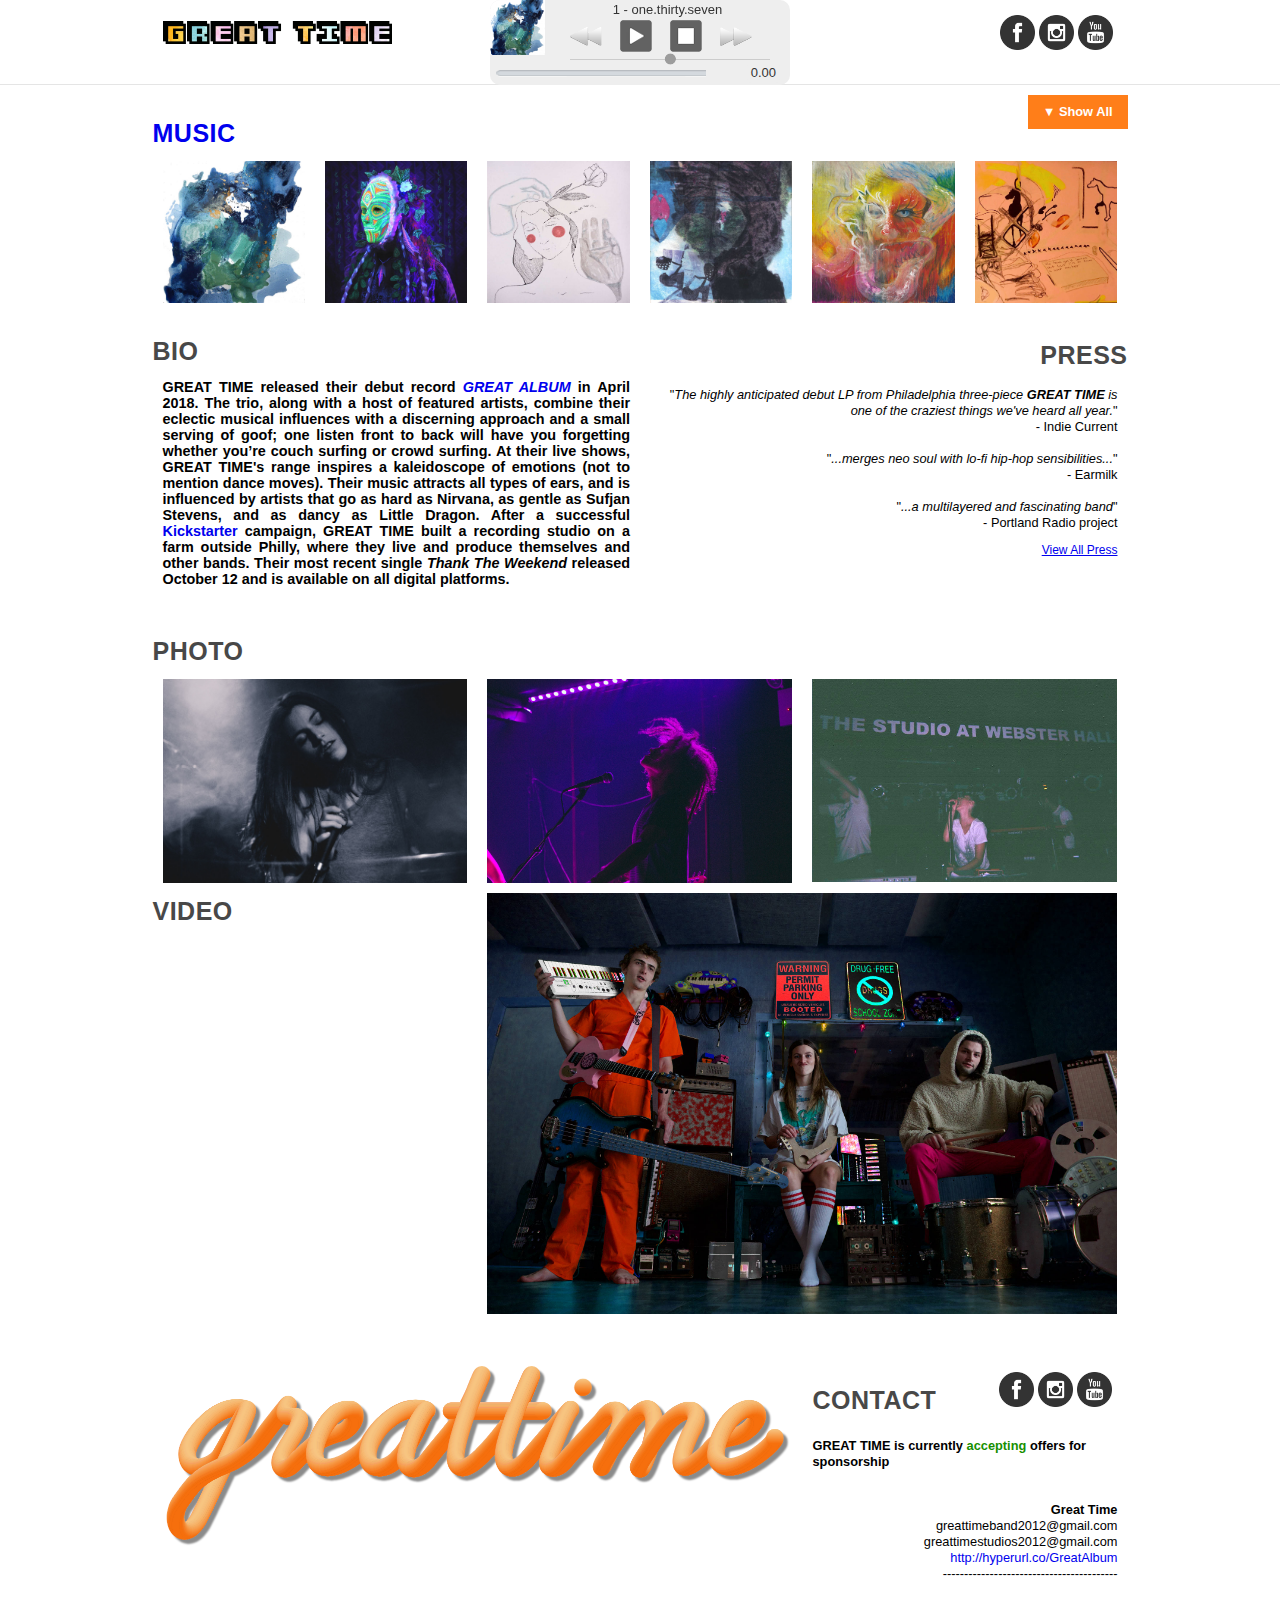
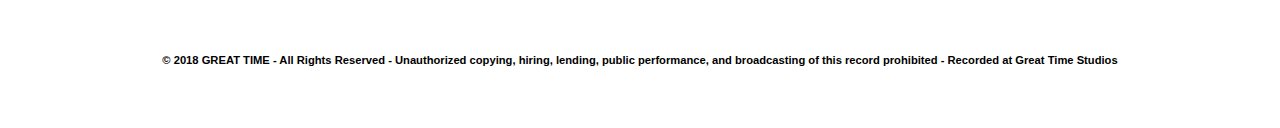
==== commit 1a0b8755: "new bio" ====
--- a/index.html
+++ b/index.html
@@ -39,6 +39,41 @@
   <link href="https://daks2k3a4ib2z.cloudfront.net/img/webclip.png" rel="apple-touch-icon">
   <style>
 button:focus {outline:0;}
+
+.tooltip {
+    position: relative;
+    display: inline;
+}
+
+.tooltip .tooltiptext {
+    visibility: hidden;
+    width: 200px;
+	height: 37px;
+    background-color: black;
+    color: #fff;
+	font-size: .8em;
+    text-align: center;
+    border-radius: 6px;
+    padding: 5px 0;
+    position: absolute;
+    z-index: 1;
+    top: -5px;
+    left: 110%;
+}
+
+.tooltip .tooltiptext::after {
+    content: "";
+    position: absolute;
+    top: 50%;
+    right: 100%;
+    margin-top: -5px;
+    border-width: 5px;
+    border-style: solid;
+    border-color: transparent black transparent transparent;
+}
+.tooltip:hover .tooltiptext {
+    visibility: visible;
+}
   </style>
 </head>
 
@@ -120,7 +155,11 @@
       <a class="show-all-button w-button" data-ix="show-and-hide-all">▼ Show All</a>
 
       <div class="div-block">
-        <h2 class="heading-2 music"><div class="tooltip"><!--<a class="kickstarter" title="Listen on the Net" href="http://hyperurl.co/GreatAlbum" target="_blank">-->Music</div> <!--<a class=dlLink href="https://drive.google.com/open?id=1kgrURqHNDuI5-7vtmn-bApibs0SAMSLq" target="_blank">[mp3 Download]</a>--></h2>
+        <h2 class="heading-2 music">
+		<div class="tooltip">
+		<a class="kickstarter" href="http://hyperurl.co/GreatAlbum" target="_blank">Music
+			<span class="tooltiptext">Listen On the Net</span>
+		</div> <!--<a class=dlLink href="https://drive.google.com/open?id=1kgrURqHNDuI5-7vtmn-bApibs0SAMSLq" target="_blank">[mp3 Download]</a>--></h2>
       </div>
 
       <div class="w-row">
@@ -334,16 +373,13 @@
       <h2 class="heading-2 bio">Bio</h2>
 
       <div class="w-row">
-        <div class="w-col w-col-6">
-          <p class="paragraph">GREAT TIME is excited to present their long anticipated release <a href="http://hyperurl.co/GreatAlbum" target="_blank" class="kickstarter">GREAT ALBUM</a>. 
-		  One listen front to back will have you forgetting whether you’re couch surfing or crowd surfing. 
+        <div class="w-col w-col-6"> 
+          <p class="paragraph">GREAT TIME released their debut record <a href="http://hyperurl.co/GreatAlbum" target="_blank" class="kickstarter"><i>GREAT ALBUM</i></a> in April 2018.  The trio, along with a host of featured artists, combine their eclectic musical influences with a discerning approach and a small serving of goof; one listen front to back will have you forgetting whether you’re couch surfing or crowd surfing. 
 		  At their live shows, GREAT TIME's range inspires a kaleidoscope of emotions (not to mention dance moves). 
 		  Their music attracts all types of ears, and is influenced by artists that go as hard as Nirvana, as gentle as Sufjan Stevens, and as dancy as Little Dragon. 
 		  After a successful <a href="https://www.kickstarter.com/projects/greattime/great-time-builds-a-recording-studio" target="_blank" class="kickstarter">Kickstarter</a> campaign, GREAT TIME built a recording studio on a farm outside Philly, where they live and produce themselves and other bands. 
-		  They just completed their East and West Coast Summer Tour and will be focusing on consistently releasing new music.
+		  Their most recent single <i>Thank The Weekend</i> released October 12 and is available on all digital platforms.
 		  </br></br>
-		  Official Release Date: April 20th, 2018
-		  
 		</p>
         </div>
 
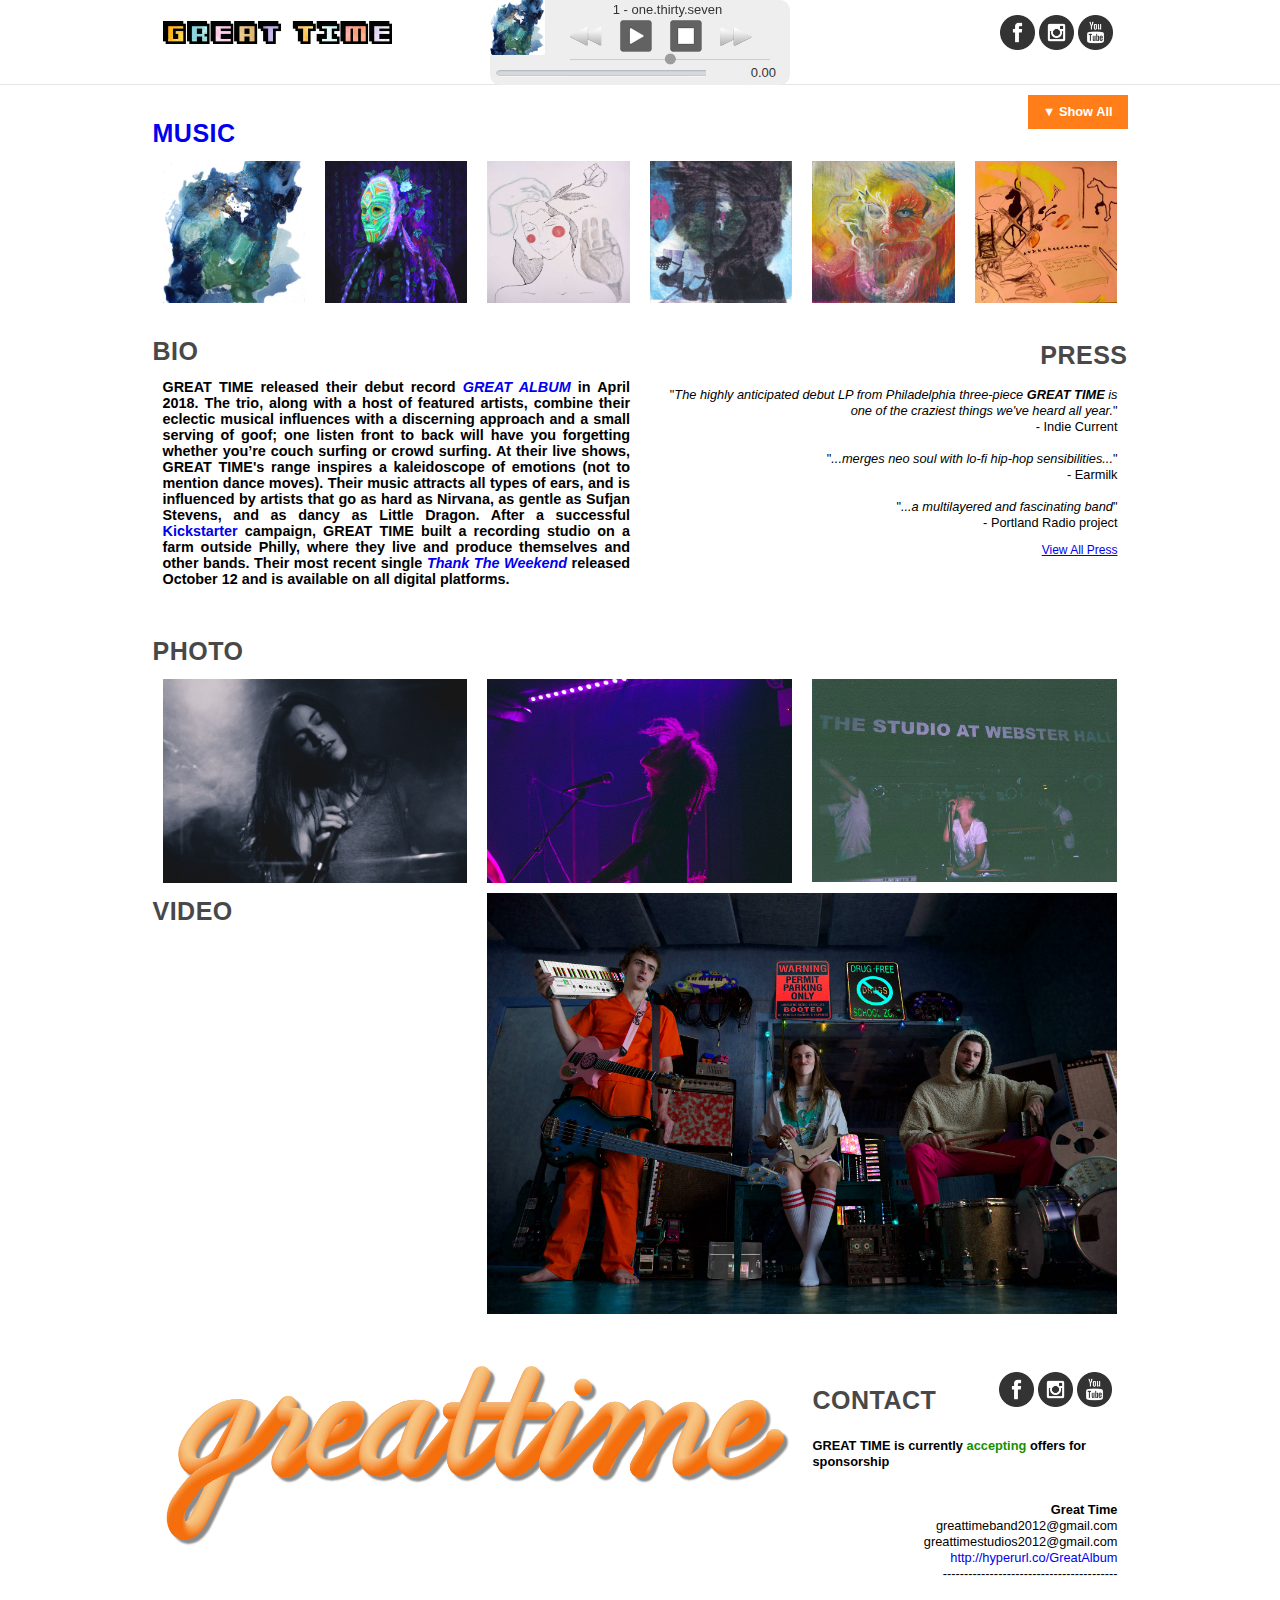
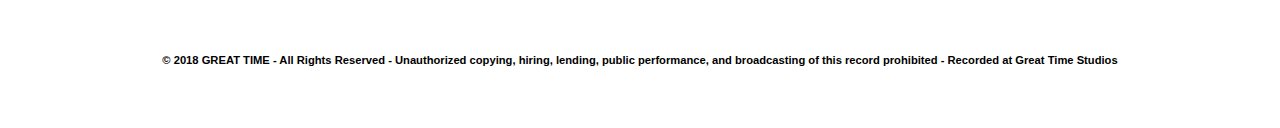
==== commit 0c4c57f7: "added weekend link" ====
--- a/index.html
+++ b/index.html
@@ -378,7 +378,7 @@
 		  At their live shows, GREAT TIME's range inspires a kaleidoscope of emotions (not to mention dance moves). 
 		  Their music attracts all types of ears, and is influenced by artists that go as hard as Nirvana, as gentle as Sufjan Stevens, and as dancy as Little Dragon. 
 		  After a successful <a href="https://www.kickstarter.com/projects/greattime/great-time-builds-a-recording-studio" target="_blank" class="kickstarter">Kickstarter</a> campaign, GREAT TIME built a recording studio on a farm outside Philly, where they live and produce themselves and other bands. 
-		  Their most recent single <i>Thank The Weekend</i> released October 12 and is available on all digital platforms.
+		  Their most recent single <a href="http://smarturl.it/ThankTheWeekend" target="_blank" class="kickstarter"><i>Thank The Weekend</i></a> released October 12 and is available on all digital platforms.
 		  </br></br>
 		</p>
         </div>
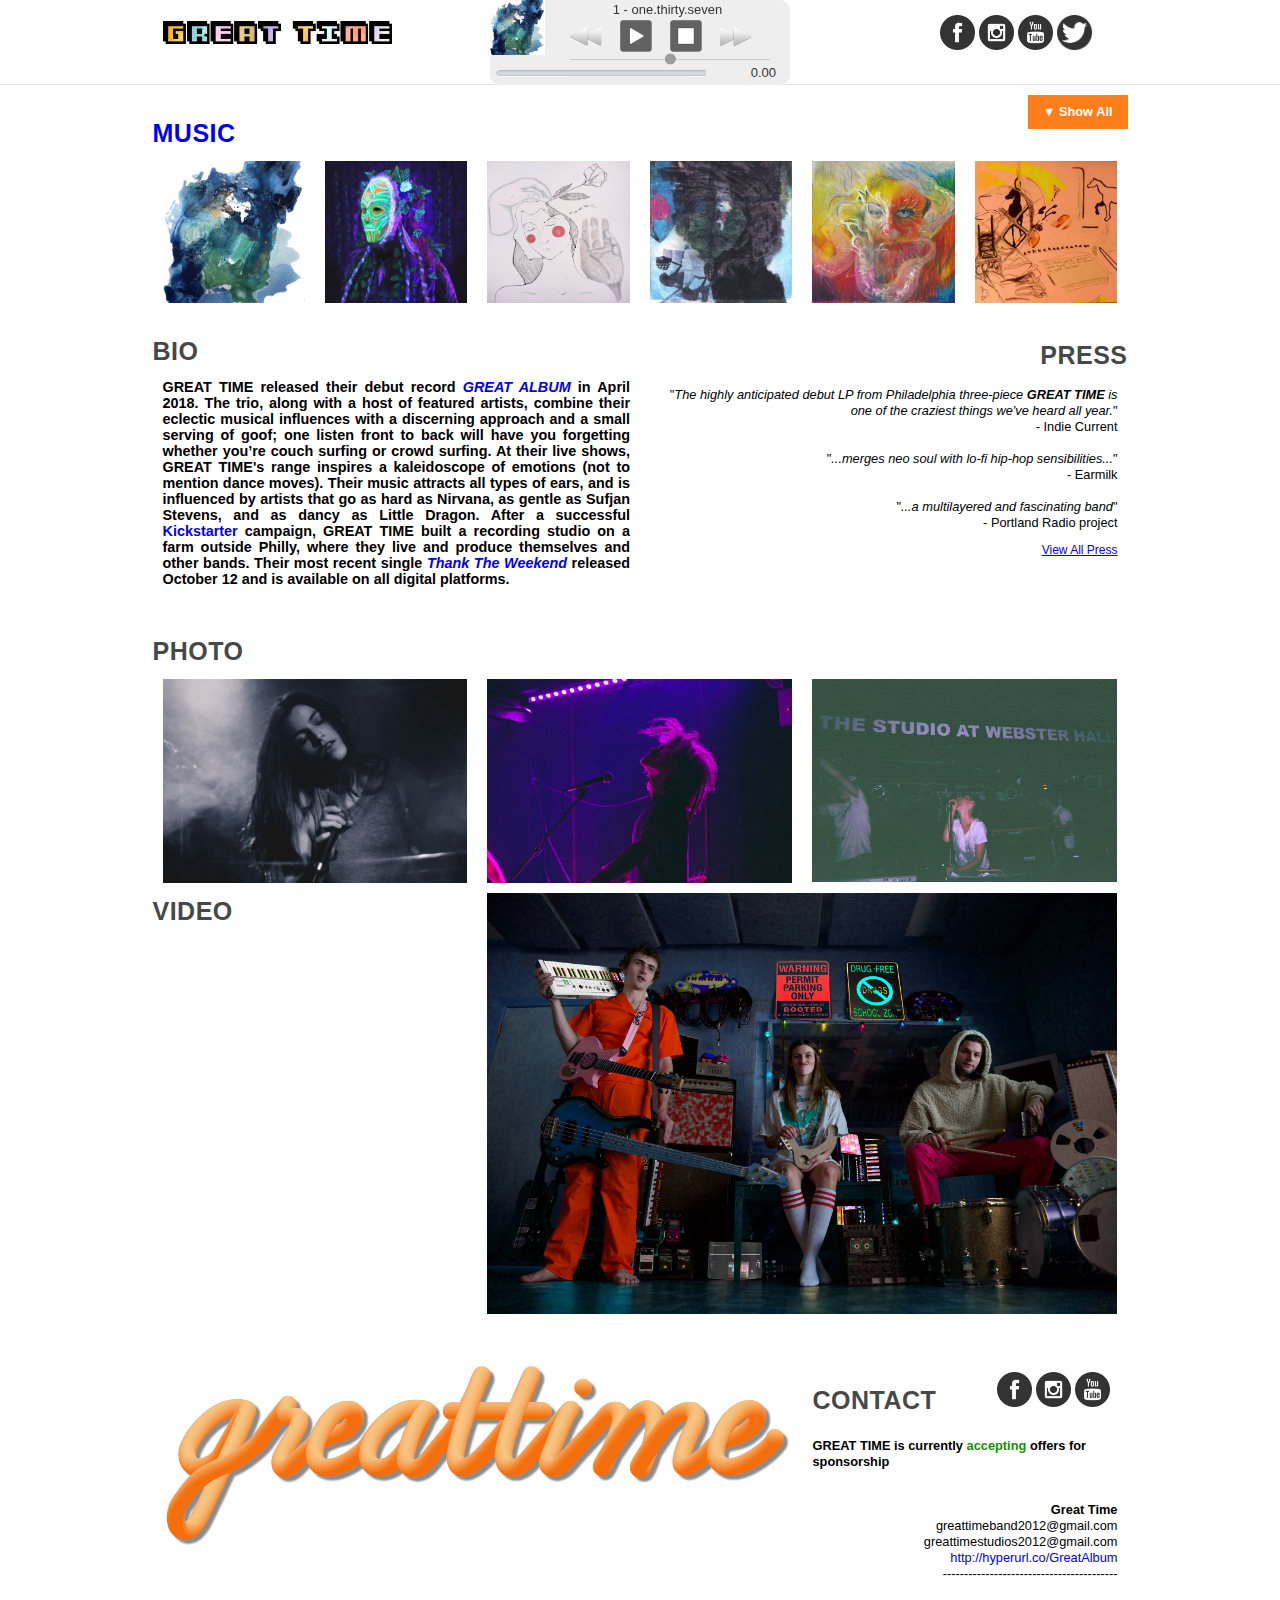
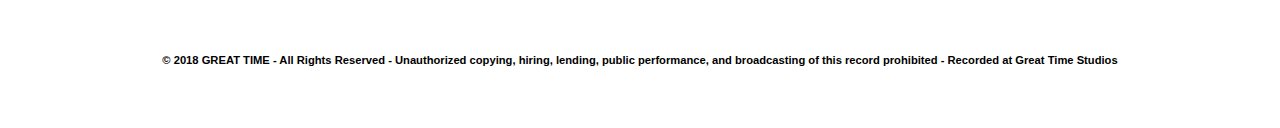
==== commit e9b39a51: "added twitt logo" ====
--- a/index.html
+++ b/index.html
@@ -145,7 +145,10 @@
         width="35" id="instagram-logo" class="image-2"></a><a href="https://www.youtube.com/watch?v=OukZgCbIFRc" target="_blank"
         class="social-link-block w-inline-block"><img src=
         "images/ytlogo.png"
-        width="35" id="youtube-logo" class="image-2"></a>
+        width="35" id="youtube-logo" class="image-2"></a><a href="https://www.twitter.com/great_time_band" target="_blank"
+        class="social-link-block w-inline-block"><img src=
+        "images/twitlogo.png"
+        width="35" id="twit-logo" class="image-2"></a>
       </div>
     </div>
   </div>
--- a/css/styleopt.css
+++ b/css/styleopt.css
@@ -2321,7 +2321,7 @@
 .social-media-div-block {
 display:block;
 width:40%;
-max-width:120px;
+max-width:180px;
 margin-top:10px;
 margin-bottom:auto;
 float:right
@@ -2410,6 +2410,7 @@
 text-decoration:none;
 }
 
+
 .audioplayerdiv {
 position:fixed;
 left:0;
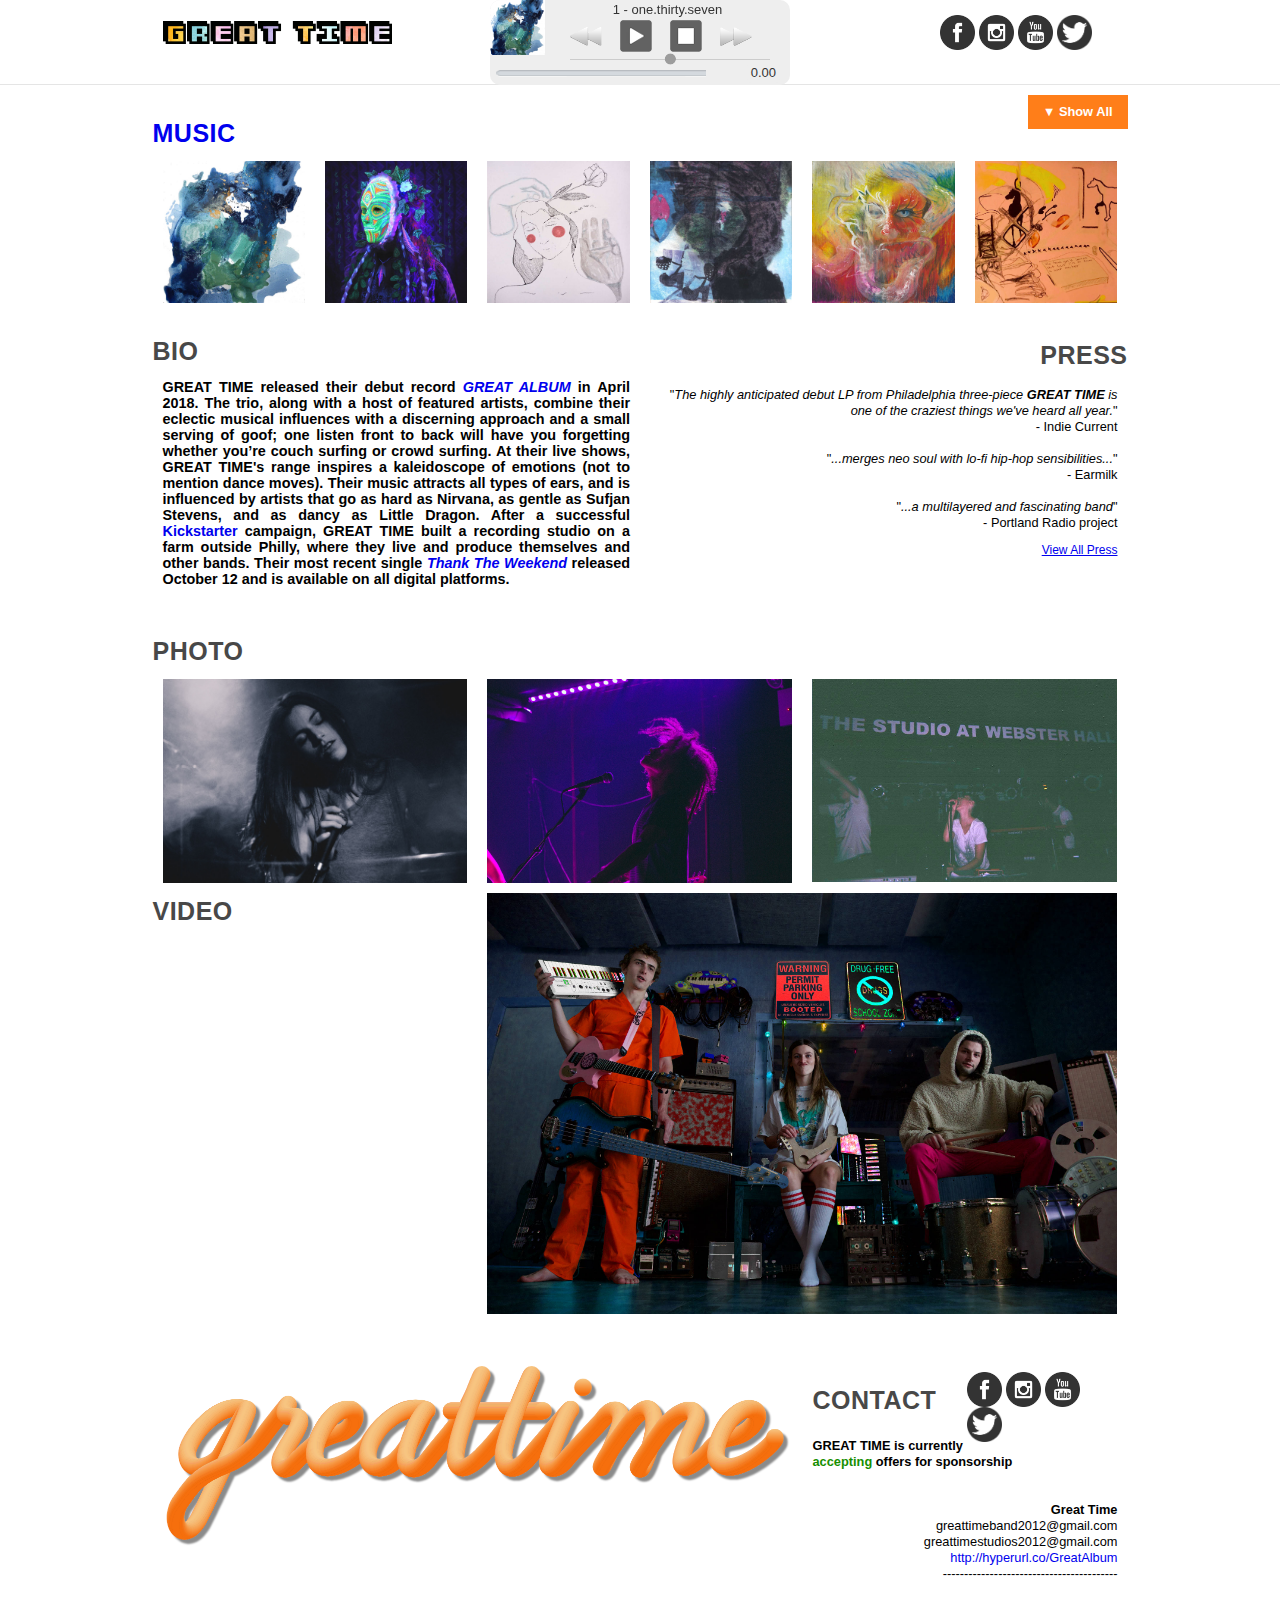
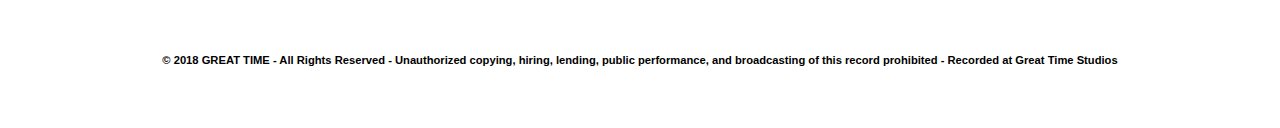
==== commit a7196b2c: "twit logo contact" ====
--- a/index.html
+++ b/index.html
@@ -465,7 +465,10 @@
             width="35" id="instagram-logo" class="image-2"></a><a href="https://www.youtube.com/watch?v=OukZgCbIFRc" target=
             "_blank" class="social-link-block w-inline-block"><img src=
             "images/ytlogo.png"
-            width="35" id="youtube-logo" class="image-2"></a>
+            width="35" id="youtube-logo" class="image-2"></a><a href="https://www.twitter.com/great_time_band" target="_blank"
+        class="social-link-block w-inline-block"><img src=
+        "images/twitlogo.png"
+        width="35" id="twit-logo" class="image-2"></a>
           </div>
 
           <p class="paragraph-3"><strong>GREAT TIME is currently</strong> <span class="green"><strong>accepting</strong></span>
--- a/css/styleopt.css
+++ b/css/styleopt.css
@@ -2320,7 +2320,7 @@
 
 .social-media-div-block {
 display:block;
-width:40%;
+width:50%;
 max-width:180px;
 margin-top:10px;
 margin-bottom:auto;
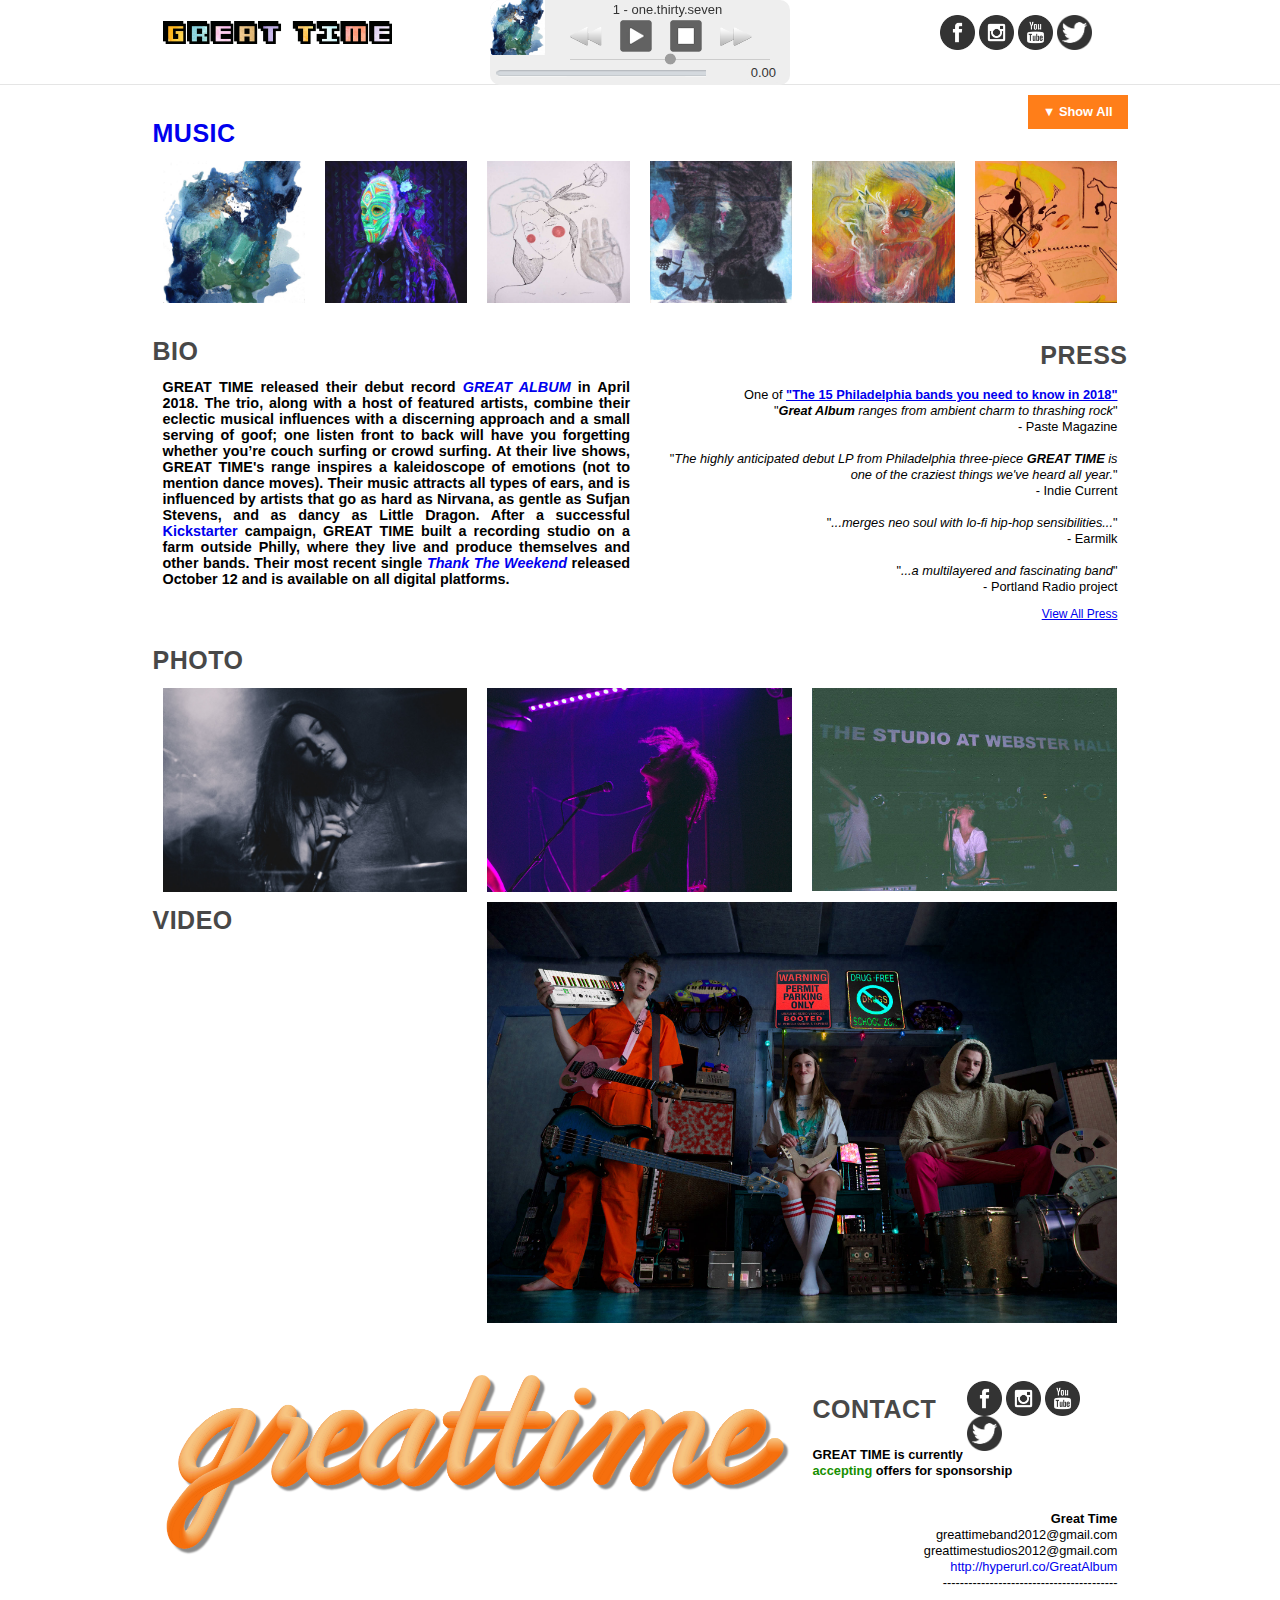
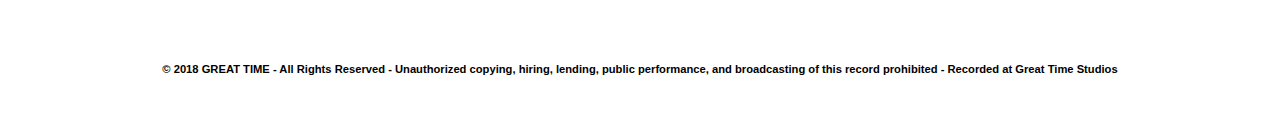
==== commit e37b7aa8: "update index.html" ====
--- a/index.html
+++ b/index.html
@@ -387,7 +387,10 @@
         </div>
 
         <div class="column-7 w-col w-col-6">
-          <p class="paragraph-2">&quot;<i>The highly anticipated debut LP from Philadelphia three-piece <b>GREAT TIME</b> is one of the craziest things we've heard all year.</i>&quot;<br>
+          <p class="paragraph-2">One of <a href="https://www.pastemagazine.com/articles/2018/11/the-15-philadelphia-bands-you-need-to-know-in-2018.html" target=_blank><strong>&quot;The 15 Philadelphia bands you need to know in 2018&quot;</strong></a><br>&quot;<i><strong>Great Album</strong> ranges from ambient charm to thrashing rock</i>&quot;<br>
+		  - Paste Magazine<br>
+		  <br>
+		  &quot;<i>The highly anticipated debut LP from Philadelphia three-piece <b>GREAT TIME</b> is one of the craziest things we've heard all year.</i>&quot;<br>
           - Indie Current<br>
           <br>
           &quot;<i>...merges neo soul with lo-fi hip-hop sensibilities...</i>&quot;<br>
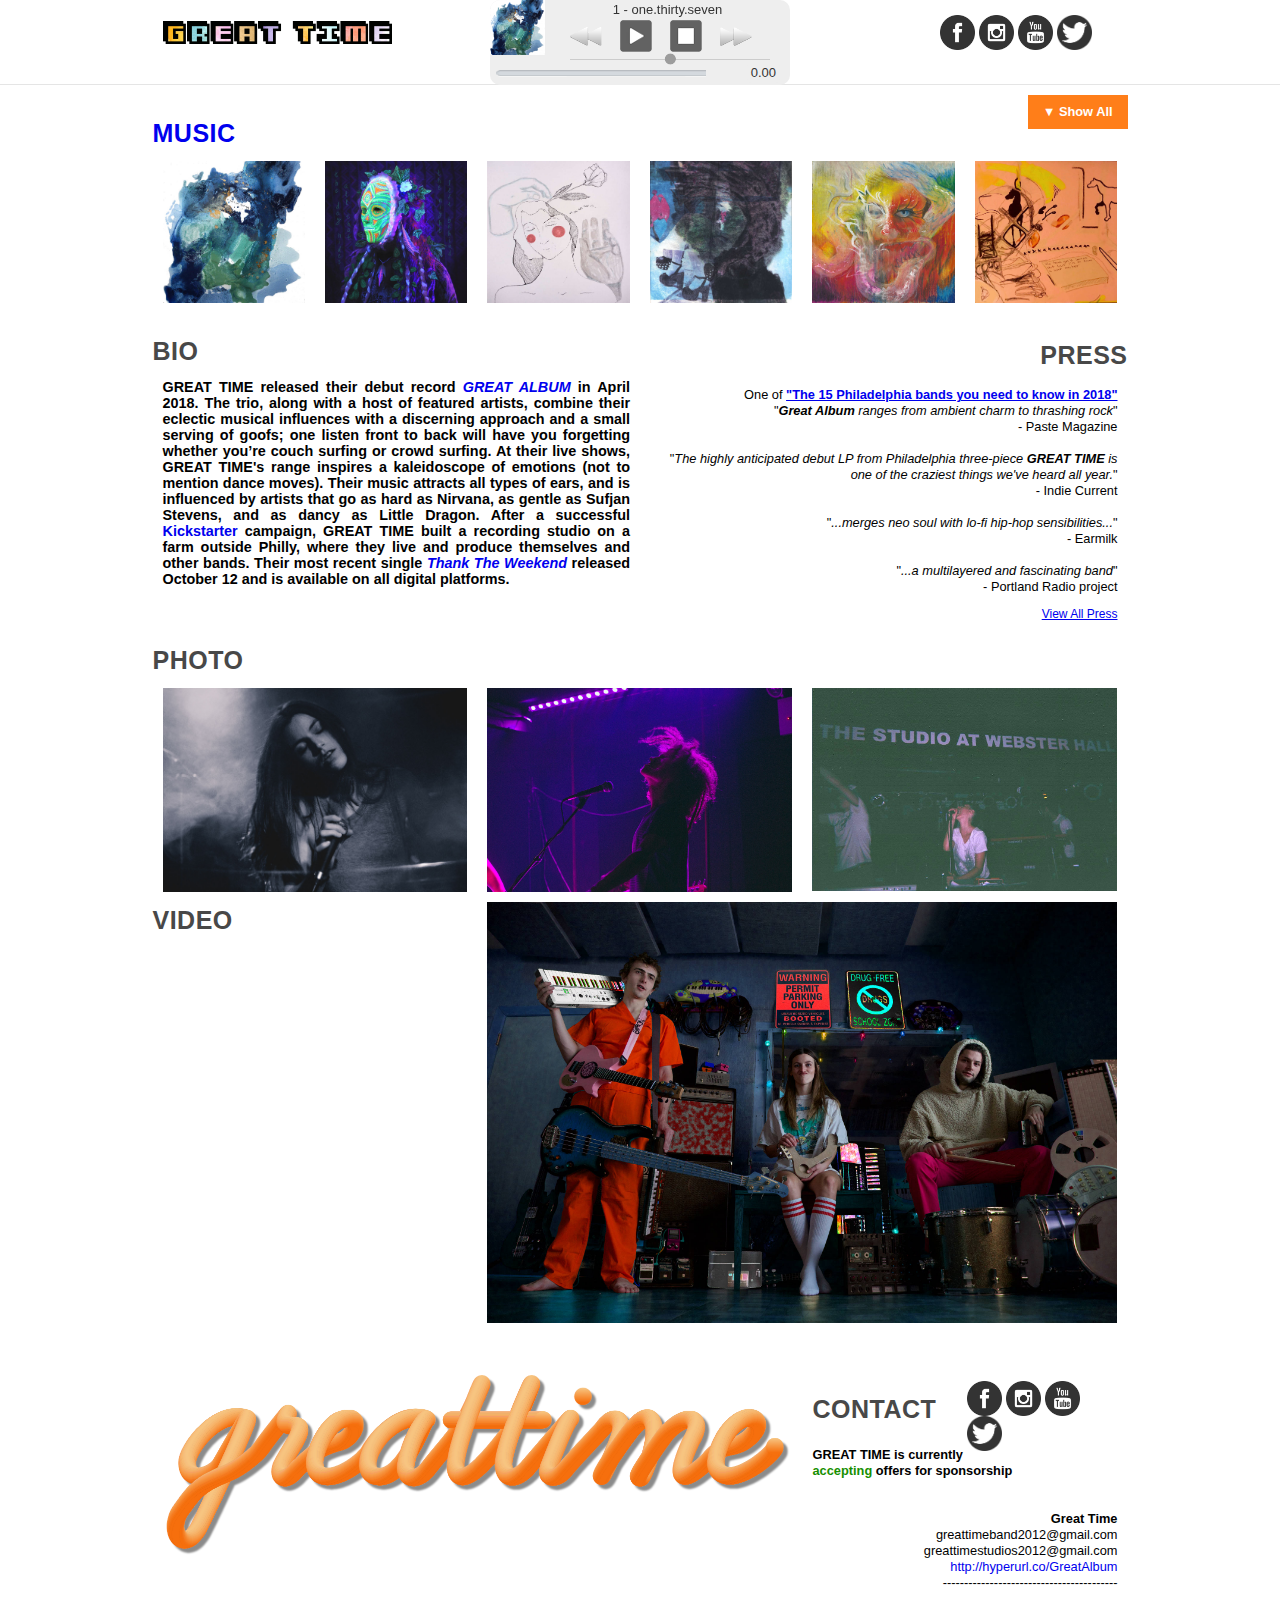
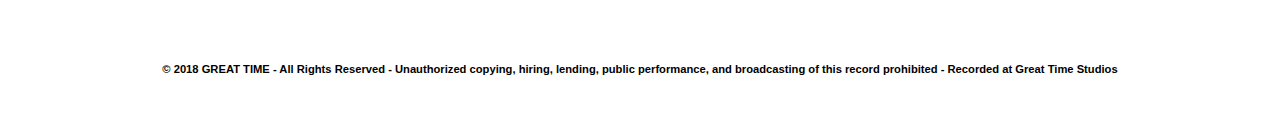
==== commit aaa39b7a: "updated index.html" ====
--- a/index.html
+++ b/index.html
@@ -377,7 +377,7 @@
 
       <div class="w-row">
         <div class="w-col w-col-6"> 
-          <p class="paragraph">GREAT TIME released their debut record <a href="http://hyperurl.co/GreatAlbum" target="_blank" class="kickstarter"><i>GREAT ALBUM</i></a> in April 2018.  The trio, along with a host of featured artists, combine their eclectic musical influences with a discerning approach and a small serving of goof; one listen front to back will have you forgetting whether you’re couch surfing or crowd surfing. 
+          <p class="paragraph">GREAT TIME released their debut record <a href="http://hyperurl.co/GreatAlbum" target="_blank" class="kickstarter"><i>GREAT ALBUM</i></a> in April 2018.  The trio, along with a host of featured artists, combine their eclectic musical influences with a discerning approach and a small serving of goofs; one listen front to back will have you forgetting whether you’re couch surfing or crowd surfing. 
 		  At their live shows, GREAT TIME's range inspires a kaleidoscope of emotions (not to mention dance moves). 
 		  Their music attracts all types of ears, and is influenced by artists that go as hard as Nirvana, as gentle as Sufjan Stevens, and as dancy as Little Dragon. 
 		  After a successful <a href="https://www.kickstarter.com/projects/greattime/great-time-builds-a-recording-studio" target="_blank" class="kickstarter">Kickstarter</a> campaign, GREAT TIME built a recording studio on a farm outside Philly, where they live and produce themselves and other bands. 
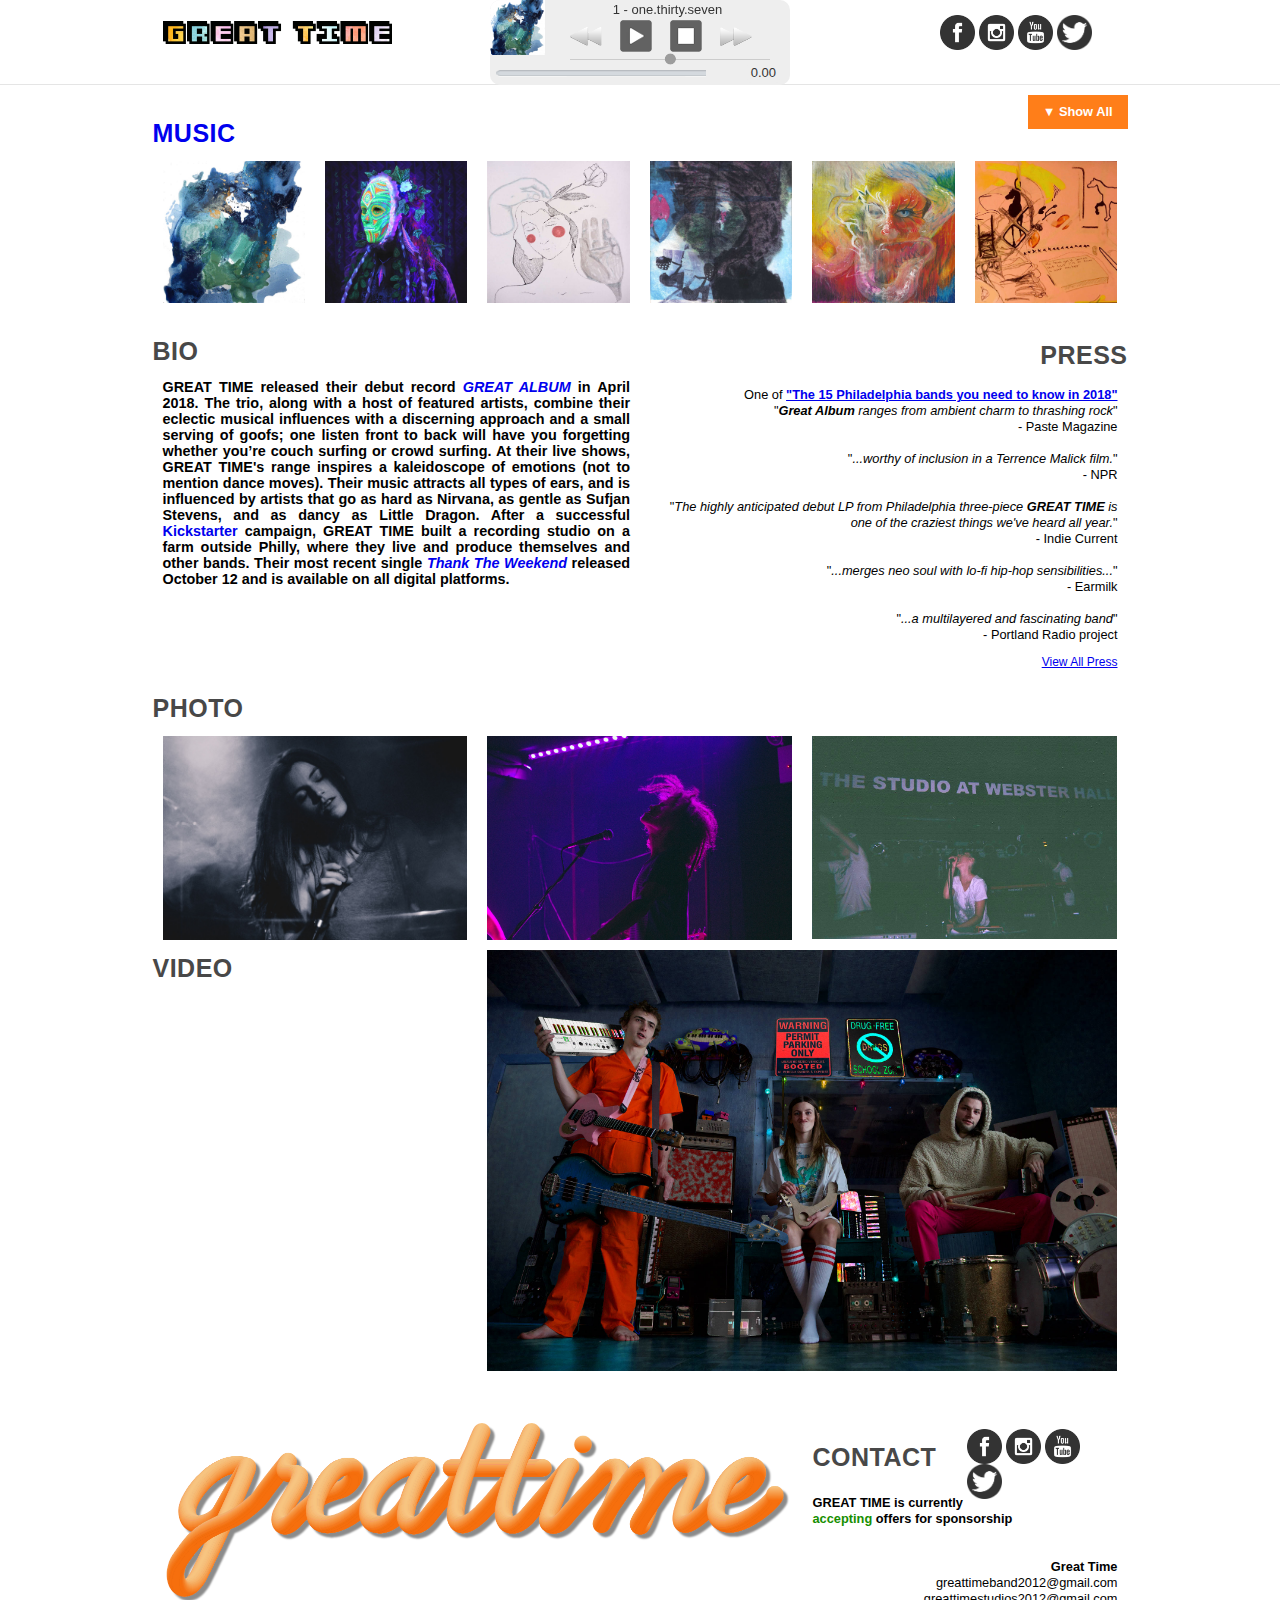
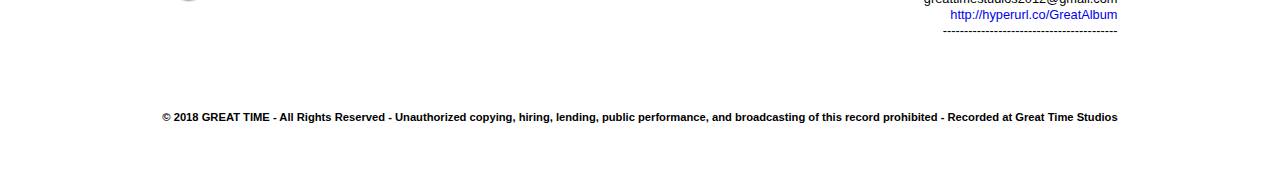
==== commit a3250e10: "Update index.html" ====
--- a/index.html
+++ b/index.html
@@ -390,6 +390,9 @@
           <p class="paragraph-2">One of <a href="https://www.pastemagazine.com/articles/2018/11/the-15-philadelphia-bands-you-need-to-know-in-2018.html" target=_blank><strong>&quot;The 15 Philadelphia bands you need to know in 2018&quot;</strong></a><br>&quot;<i><strong>Great Album</strong> ranges from ambient charm to thrashing rock</i>&quot;<br>
 		  - Paste Magazine<br>
 		  <br>
+		  &quot;<i>...worthy of inclusion in a Terrence Malick film.</i>&quot;<br>
+          - NPR<br>
+          <br>
 		  &quot;<i>The highly anticipated debut LP from Philadelphia three-piece <b>GREAT TIME</b> is one of the craziest things we've heard all year.</i>&quot;<br>
           - Indie Current<br>
           <br>
